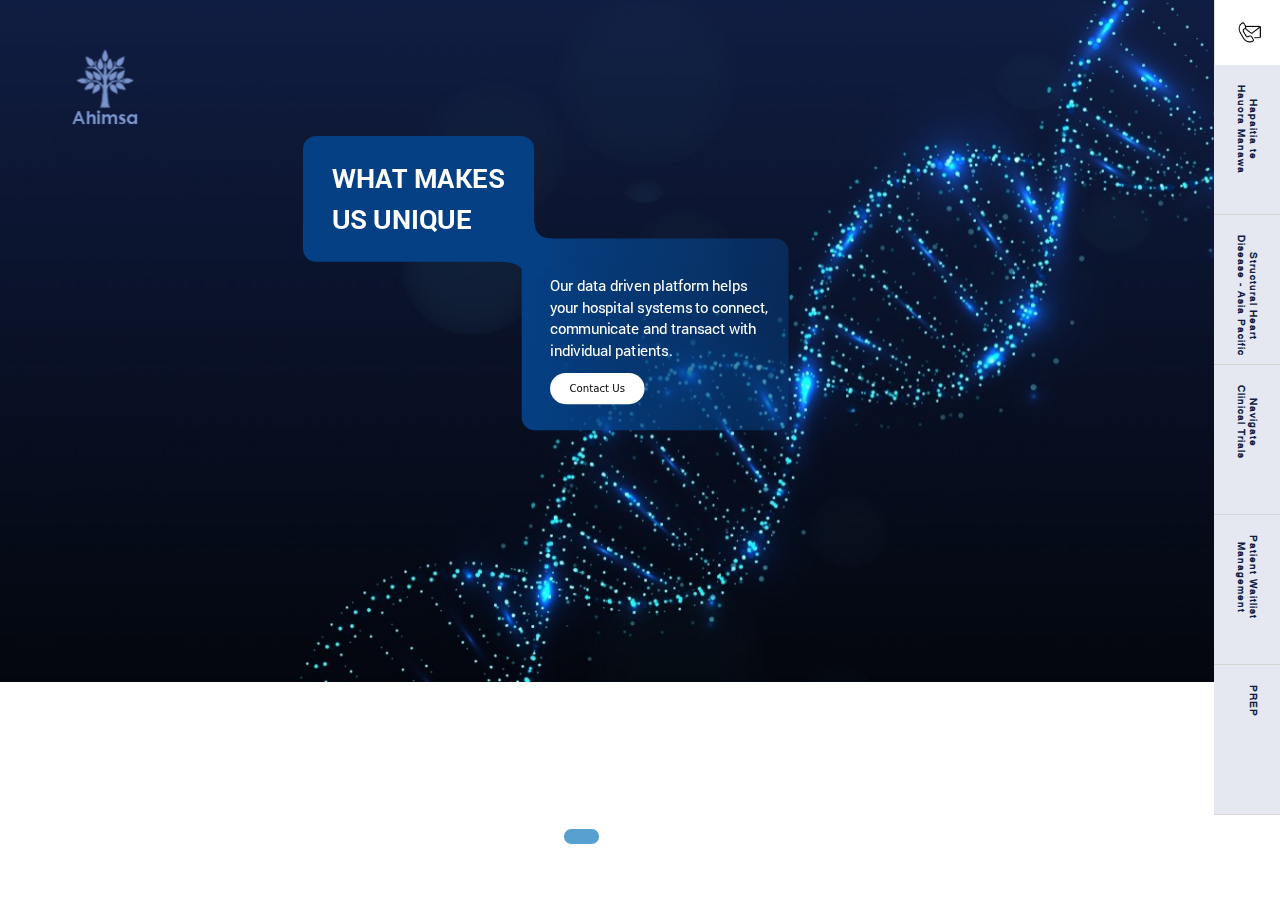
==== index.html @ cff7b4c2 "first commit" ====
<!doctype html>
<html lang="en">
  <head>
    <meta charset="utf-8">
    <meta name="viewport" content="width=device-width, initial-scale=1">
    <title>Ahimsa</title>
    <link rel="stylesheet" href="https://cdnjs.cloudflare.com/ajax/libs/font-awesome/4.7.0/css/font-awesome.min.css">
    <!-- Bootstrap core CSS -->
    <link rel="stylesheet" href="css/bootstrap.min.css">
    <link rel="stylesheet" href="css/style.css">
    <link rel="stylesheet" href="css/responsive.css">
    <link rel="stylesheet" href="css/timeline.css">
        <style>.carousel-inner{height:100vh} .slider-container{max-width: 100%; height: 100%; position: absolute; top: 0; left: 0; } .hide-container-bg::before{width: 0px !important; } .carousel-caption {position: absolute; left: 25%; top: 17%; width: 40%; } .carousel-caption-2 {position: absolute; left: 38%; top: 25%; width: 40%; } .slider-bg-b{fill: #054084; } .carousel-control-prev, .carousel-control-next{display: none !important; } .slider1-text-1{text-align: left;color: #ffffff;font-size:37px;font-family: 'Roboto-Bold';} .slider1-text-2 p{text-align: left;color: #ffffff;font-size:20px;font-family: 'Roboto-Regular'; } .carousel-indicator {position: absolute; bottom: 5%; left: 0%; z-index: 2; justify-content: center; padding: 0; margin: 0; list-style: none; } .carousel-indicator button {display: block; list-style: none; text-indent: -99999px; border: 2px solid #c1c1c1; background: #fff !important; width: 15px !important; height: 15px !important; border-radius: 50% !important; margin: 10px 5px 10px 5px !important; transition: .25s ease; cursor: pointer; opacity: 1 !important; border: none !important; } .carousel-indicator .active{background: #56a1d0 !important; padding: 0px 10px !important; border-radius: 50px !important; border: solid 1px #fff !important; } .nut {padding: 11px 8px; background-color: #ffffff; border-radius: 50px; color: #000; border: none; text-align: center; width: 130px; margin: 16px 0px 0px 0px; transition: 1s !important ; font-size: 14px; } .nut:hover{background-color:#ffffff; } </style>
        
</head>

<body class="overflow-hidden-x">
    <div class="section-box">
        <div class="section-main">
            <div class="logo">
                <a href="index.html">
                    <img src="logo.png">
                </a>
            </div>
            <div id="myCarousel" class="carousel slide" data-bs-ride="carousel">
                <div class="carousel-indicator carousel-indicators">
                    <button type="button" data-bs-target="#myCarousel" data-bs-slide-to="0" aria-label="Slide 1" class="active" aria-current="true"></button>
                    <button type="button" data-bs-target="#myCarousel" data-bs-slide-to="1" aria-label="Slide 2"></button>
                    <button type="button" data-bs-target="#myCarousel" data-bs-slide-to="2" aria-label="Slide 3"></button>
                </div>
                <div class="carousel-inner">
                    <div class="carousel-item active">
                        <img class="d-block w-100" src="img/bg1.jpeg" alt="swamp">
                        <div class="container slider-container hide-container-bg">
                            <div class="carousel-caption">
                                <svg id="Layer_1" data-name="Layer 1" xmlns="http://www.w3.org/2000/svg" viewBox="0 0 668 505">
                                    <defs>
                                        <linearGradient id="grad1" x1="0%" y1="0%" x2="100%" y2="0%">
                                            <stop offset="0%" style="stop-color:#054084;stop-opacity:1" />
                                            <stop offset="100%" style="stop-color:rgba(5,64,132,0.5049370089832808);stop-opacity:1" />
                                        </linearGradient>
                                    </defs>
                                    <g id="Group_27632" data-name="Group 27632">
                                        <rect x="0" y="0" id="Rectangle_221" data-name="Rectangle 221" class="slider-bg-b" width="318" height="173" rx="18" />
                                        <rect id="Rectangle_223" data-name="Rectangle 223" x="301" y="141" width="367" height="264" rx="18" fill="url(#grad1)" />
                                        <path id="Path_748" data-name="Path 748" class="slider-bg-b" d="M280.11,158.67s33.74-2.18,34,17.58,29.75,0,29.75,0V140.92s-23.15,2.14-24.75-18.86S280.11,158.67,280.11,158.67Z" />
                                        <path id="Path_749" data-name="Path 749" class="slider-bg-b" d="M269.15,173s33.74-2.18,34,17.58,29.76,0,29.76,0V155.24s-23.15,2.14-24.76-18.86S269.15,173,269.15,173Z" />
                                    </g>
                                    <foreignObject x="40" y="30" width="300" height="173">
                                        <div xmlns="http://www.w3.org/1999/xhtml" class="slider1-text-1">
                                            WHAT MAKES <br>US UNIQUE
                                        </div>
                                    </foreignObject>
                                    <foreignObject x="340" y="190" width="300" height="300">
                                        <div xmlns="http://www.w3.org/1999/xhtml" class="slider1-text-2">
                                            <p>Our data driven platform helps your hospital systems to connect, communicate and transact with individual patients.
                                            </p>
                                            <div class="nut">Contact Us</div>
                                        </div>
                                    </foreignObject>
                                </svg>
                            </div>
                        </div>
                    </div>
                    <div class="carousel-item">
                        <img class="d-block w-100" src="img/bg2.jpeg" alt="swamp">
                        <div class="container slider-container hide-container-bg">
                            <div class="carousel-caption-2">
                                <svg version="1.1" id="Layer_1" xmlns="http://www.w3.org/2000/svg" xmlns:xlink="http://www.w3.org/1999/xlink" x="0px" y="0px" viewBox="0 0 668 505" style="enable-background:new 0 0 668 505;" xml:space="preserve">
                                    <defs>
                                        <linearGradient id="grad2" x1="100%" y1="0%" x2="0%" y2="0%">
                                            <stop offset="0%" style="stop-color:#054084;stop-opacity:1" />
                                            <stop offset="100%" style="stop-color:rgba(5,64,132,0.5049370089832808);stop-opacity:1" />
                                        </linearGradient>
                                    </defs>
                                    <g id="Group_27632" data-name="Group 27632">
                                        <rect id="Rectangle_221" data-name="Rectangle 221" class="slider-bg-b" x="350" width="318" height="173" rx="18"/>
                                        <rect id="Rectangle_223" data-name="Rectangle 223" fill="url(#grad2)" y="141" width="367" height="264" rx="18"/>
                                        <path id="Path_748" data-name="Path 748" class="slider-bg-b" d="M348.92,122.06c-1.6,21-24.75,18.86-24.75,18.86v35.33s29.52,19.76,29.75,0,34-17.58,34-17.58S350.52,101.05,348.92,122.06Z" transform="translate(0 0)"/>
                                        <path id="Path_749" data-name="Path 749" class="slider-bg-b" d="M359.88,136.38c-1.61,21-24.76,18.86-24.76,18.86v35.33s29.53,19.75,29.76,0,34-17.58,34-17.58S361.48,115.37,359.88,136.38Z" transform="translate(0 0)"/>
                                    </g>
                                    <foreignObject x="390" y="30" width="300" height="173">
                                        <div xmlns="http://www.w3.org/1999/xhtml" class="slider1-text-1">
                                           WHAT <br>WE OFFER
                                        </div>
                                    </foreignObject>
                                    <foreignObject x="40" y="190" width="300" height="300">
                                        <div xmlns="http://www.w3.org/1999/xhtml" class="slider1-text-2">
                                            <p>Solutions designed by clinicians that support flawless data entry, enable quick decision making and are highly efficient.
                                            </p>
                                            <div class="nut">Contact Us</div>
                                        </div>
                                    </foreignObject>
                                </svg>

                            </div>
                        </div>
                    </div>
                    <div class="carousel-item">
                        <img class="d-block w-100" src="img/bg3.jpg" alt="swamp">
                        <div class="container slider-container hide-container-bg">
                            <div class="carousel-caption">
                                <svg id="Layer_1" data-name="Layer 1" xmlns="http://www.w3.org/2000/svg" viewBox="0 0 668 505">
                                    <defs>
                                        <linearGradient id="grad3" x1="0%" y1="0%" x2="100%" y2="0%">
                                            <stop offset="0%" style="stop-color:#054084;stop-opacity:1" />
                                            <stop offset="100%" style="stop-color:rgba(5,64,132,0.5049370089832808);stop-opacity:1" />
                                        </linearGradient>
                                    </defs>
                                    <g id="Group_27632" data-name="Group 27632">
                                        <rect x="0" y="0" id="Rectangle_221" data-name="Rectangle 221" class="slider-bg-b" width="318" height="173" rx="18" />
                                        <rect id="Rectangle_223" data-name="Rectangle 223" x="301" y="141" width="367" height="289" rx="18" fill="url(#grad3)" />
                                        <path id="Path_748" data-name="Path 748" class="slider-bg-b" d="M280.11,158.67s33.74-2.18,34,17.58,29.75,0,29.75,0V140.92s-23.15,2.14-24.75-18.86S280.11,158.67,280.11,158.67Z" />
                                        <path id="Path_749" data-name="Path 749" class="slider-bg-b" d="M269.15,173s33.74-2.18,34,17.58,29.76,0,29.76,0V155.24s-23.15,2.14-24.76-18.86S269.15,173,269.15,173Z" />
                                    </g>
                                    <foreignObject x="40" y="30" width="300" height="173">
                                        <div xmlns="http://www.w3.org/1999/xhtml" class="slider1-text-1">
                                            HOW DO WE <br> CONNECT
                                        </div>
                                    </foreignObject>
                                    <foreignObject x="340" y="190" width="300" height="300">
                                        <div xmlns="http://www.w3.org/1999/xhtml" class="slider1-text-2">
                                            <p>Applications that help patients to connect with clinicians in real-time, routinely monitor / manage personal health data and manage appointments.
                                            </p>
                                            <div class="nut">Contact Us</div>
                                        </div>
                                    </foreignObject>
                                </svg>
                            </div>
                        </div>
                    </div>
                </div>
                <button class="carousel-control-prev" type="button" data-bs-target="#myCarousel" data-bs-slide="prev">
                    <span class="carousel-control-prev-icon" aria-hidden="true"></span>
                    <span class="visually-hidden">Previous</span>
                </button>
                <button class="carousel-control-next" type="button" data-bs-target="#myCarousel" data-bs-slide="next">
                    <span class="carousel-control-next-icon" aria-hidden="true"></span>
                    <span class="visually-hidden">Next</span>
                </button>
            </div>
            <div class="product-section">
                <div class="graph">
                    <svg id="Layer_51" data-name="Layer 5" xmlns="http://www.w3.org/2000/svg" viewBox="0 0 59.53 48.65">
                        <defs>
                            <style> .cls-1 {fill: #e5e8f1; } .cls-16, .cls-2 {font-size: 1.5px; font-family: Roboto-Regular, Roboto; } .cls-3 {fill: #e5e8f1; } .cls-4 {letter-spacing: -0.01em; } .cls-5 {letter-spacing: 0em; } .cls-6 {letter-spacing: -0.02em; } .cls-7 {fill: #e5e8f1; } .cls-8 {letter-spacing: -0.01em; } .cls-9 {letter-spacing: -0.02em; } .cls-10 {letter-spacing: -0.04em; } .cls-11 {fill: #e5e8f1; } .cls-12 {letter-spacing: 0.02em; } .cls-13 {fill: #e5e8f1; } .cls-14 {letter-spacing: 0em; } .cls-15 {fill: #101d42; } .cls-16 {fill: #fff; } .cls-17 {letter-spacing: -0.02em; } </style> 
                        </defs>
                        <path id="p5" class="cls-1" d="M55.8,61.83H41.27a9.34,9.34,0,0,0-6.62,3.35A9.83,9.83,0,0,0,32.41,71,10.14,10.14,0,0,0,34,76.49a12.68,12.68,0,0,0,2.56,2.64,6.27,6.27,0,0,0,2.27,1.21,15.54,15.54,0,0,0,2.13.42,8.13,8.13,0,0,1-2.85-1.2,7.73,7.73,0,0,1-1.77-2.12,5.9,5.9,0,0,1-.75-2.82,6.84,6.84,0,0,1,.67-3.05,6.4,6.4,0,0,1,3.09-3A6.16,6.16,0,0,1,41.14,68l7.18,0h1.52a6.3,6.3,0,0,0,5.45-3.7A6.79,6.79,0,0,0,55.8,61.83Z" transform="translate(-17.62 -33.13)" />
                        <text id="pt5" class="cls-2" transform="translate(29.29 32.47)">PREP</text>
                        <path id="p4" class="cls-3" d="M61.15,54.66H41S30.17,54.53,28.9,67.25c0,0-.42,12.65,13,13.51a9.63,9.63,0,0,1-9.46-7.28S29.56,62.18,42,60.79l13.41,0A6.36,6.36,0,0,0,61.15,54.66Z" transform="translate(-17.62 -33.13)" />
                        <text id="pt4" class="cls-2" transform="translate(28.12 24.28)">
                            <tspan class="cls-4">P</tspan>
                            <tspan class="cls-5" x="0.94" y="0">atient </tspan>
                            <tspan class="cls-6" x="5.09" y="0">W</tspan>
                            <tspan x="6.4" y="0">aitlist</tspan>
                            <tspan x="1.23" y="2">Management</tspan>
                        </text>
                        <path id="p3" class="cls-7" d="M66.38,47.53H43.24S26.54,46.78,25.33,63c0,0-.67,16.13,16.53,17.72h0s-10.65.33-13.3-11.43c0,0-2.37-15.57,14.58-15.57l17.36,0S66.45,53.3,66.38,47.53Z" transform="translate(-17.62 -33.13)" />
                        <text id="pt3" class="cls-2" transform="translate(37.62 17.07)">N<tspan class="cls-8" x="1.07" y="0">a</tspan>
                            <tspan class="cls-5" x="1.87" y="0">vigate</tspan>
                            <tspan x="-2.96" y="2">Clinical</tspan>
                            <tspan class="cls-9" x="1.9" y="2"> </tspan>
                            <tspan class="cls-10" x="2.24" y="2">T</tspan>
                            <tspan x="3.08" y="2">rials</tspan>
                        </text>
                        <path id="p2" class="cls-11" d="M71.68,40.27H43.78s-20.07-1.79-22.08,20c0,0-.5,19,20.67,20.73h0s-14.11-.64-17-12.84c0,0-4.73-19.07,16.08-21.72L66,46.38A6.16,6.16,0,0,0,71.68,40.27Z" transform="translate(-17.62 -33.13)" />
                        <text id="pt2" class="cls-2" transform="translate(38.2 9.55)">Structu<tspan class="cls-9" x="4.92" y="0">r</tspan>
                            <tspan x="5.39" y="0">al Hea</tspan>
                            <tspan class="cls-12" x="9.63" y="0">r</tspan>
                            <tspan x="10.17" y="0">t</tspan>
                            <tspan x="-3.77" y="2">Disease - Asia </tspan>
                            <tspan class="cls-4" x="5.99" y="2">P</tspan>
                            <tspan x="6.93" y="2">acific</tspan>
                        </text>
                        <path id="p1" class="cls-13" d="M77.15,33.13H40.76s-20.15,1-22.89,20.74,17.72,27.33,22.7,26.8c0,0-16-.26-19.5-17.28,0,0-1.11-7.41,1.95-12.61,0,0,5.09-12,20.28-11.52l28.38-.13S77.09,38.41,77.15,33.13Z" transform="translate(-17.62 -33.13)" />
                        <text id="pt1" class="cls-2" transform="translate(46.83 2.66)">Hapaitia te<tspan x="-3.71" y="2">Hauo</tspan>
                            <tspan class="cls-9" x="-0.15" y="2">r</tspan>
                            <tspan class="cls-14" x="0.33" y="2">a Manawa</tspan>
                        </text>
                        <ellipse class="cls-15" cx="24.67" cy="41.47" rx="6.5" ry="6.42" /><text class="cls-16" transform="translate(22.03 42.05)">Data <tspan class="cls-17" x="3.48" y="0">V</tspan>
                            <tspan x="4.4" y="0">ault</tspan>
                        </text>
                    </svg>
                </div>
                <div class="product-details">
                    <div class="container-fluid">
                        <h4 class="heading-main">Our Products & technology</h4>
                        <h6 class="heading-sub">Data Platform-as-a-service offers a centralized data lake</h6>
                        <div class="row">
                            <div class="col-md-12 position-relative">
                                <p class="text-sm text-p">Lorem Ipsum is simply dummy text of the printing and typesetting industry. Lorem Ipsum has been the industry's standard dummy text ever since the 1500s.</p>
                            </div>
                        </div>
                        <div class="row">
                            <div class="col-md-6 position-relative">
                                <h1 class="text-gradient text-count"><span>100</span>%</h1>
                                <p class="text-sm text-p">It is a long established fact that a reader.</p>
                            </div>
                            <div class="col-md-6 position-relative">
                                <h1 class="text-gradient text-count"> <span>100</span>%</h1>
                                <p class="text-sm text-p">The point of using Lorem.</p>
                            </div>
                            <div class="col-md-6 position-relative">
                                <h1 class="text-gradient text-count"> <span>100</span>%</h1>
                                <p class="text-sm text-p">Many desktop publishing packages and web page editors.</p>
                            </div>
                        </div>
                    </div>
                </div>
            </div>
            <div class="card-wave">
                <svg id="wave" style="transform:rotate(0deg); transition: 0.3s" viewBox="0 0 1440 230" version="1.1" xmlns="http://www.w3.org/2000/svg">
                    <defs>
                        <linearGradient id="sw-gradient-0" x1="0" x2="0" y1="1" y2="0">
                            <stop stop-color="rgba(245, 246, 247, 1)" offset="0%"></stop>
                            <stop stop-color="rgba(245, 246, 247, 1)" offset="100%"></stop>
                        </linearGradient>
                    </defs>
                    <path style="transform:translate(0, 0px); opacity:1" fill="url(#sw-gradient-0)" d="M0,207L26.7,207C53.3,207,107,207,160,172.5C213.3,138,267,69,320,46C373.3,23,427,46,480,76.7C533.3,107,587,146,640,134.2C693.3,123,747,61,800,34.5C853.3,8,907,15,960,49.8C1013.3,84,1067,146,1120,168.7C1173.3,192,1227,176,1280,145.7C1333.3,115,1387,69,1440,49.8C1493.3,31,1547,38,1600,46C1653.3,54,1707,61,1760,69C1813.3,77,1867,84,1920,80.5C1973.3,77,2027,61,2080,49.8C2133.3,38,2187,31,2240,38.3C2293.3,46,2347,69,2400,92C2453.3,115,2507,138,2560,130.3C2613.3,123,2667,84,2720,84.3C2773.3,84,2827,123,2880,126.5C2933.3,130,2987,100,3040,99.7C3093.3,100,3147,130,3200,130.3C3253.3,130,3307,100,3360,88.2C3413.3,77,3467,84,3520,76.7C3573.3,69,3627,46,3680,30.7C3733.3,15,3787,8,3813,3.8L3840,0L3840,230L3813.3,230C3786.7,230,3733,230,3680,230C3626.7,230,3573,230,3520,230C3466.7,230,3413,230,3360,230C3306.7,230,3253,230,3200,230C3146.7,230,3093,230,3040,230C2986.7,230,2933,230,2880,230C2826.7,230,2773,230,2720,230C2666.7,230,2613,230,2560,230C2506.7,230,2453,230,2400,230C2346.7,230,2293,230,2240,230C2186.7,230,2133,230,2080,230C2026.7,230,1973,230,1920,230C1866.7,230,1813,230,1760,230C1706.7,230,1653,230,1600,230C1546.7,230,1493,230,1440,230C1386.7,230,1333,230,1280,230C1226.7,230,1173,230,1120,230C1066.7,230,1013,230,960,230C906.7,230,853,230,800,230C746.7,230,693,230,640,230C586.7,230,533,230,480,230C426.7,230,373,230,320,230C266.7,230,213,230,160,230C106.7,230,53,230,27,230L0,230Z"></path>
                    <defs>
                        <linearGradient id="sw-gradient-1c" x1="0" x2="0" y1="1" y2="0">
                            <stop stop-color="rgba(224, 228, 238, 1)" offset="0%"></stop>
                            <stop stop-color="rgba(224, 228, 238, 1)" offset="100%"></stop>
                        </linearGradient>
                    </defs>
                    <path style="transform:translate(0, 50px); opacity:0.9" fill="url(#sw-gradient-1c)" d="M0,23L26.7,34.5C53.3,46,107,69,160,69C213.3,69,267,46,320,34.5C373.3,23,427,23,480,46C533.3,69,587,115,640,141.8C693.3,169,747,176,800,176.3C853.3,176,907,169,960,141.8C1013.3,115,1067,69,1120,42.2C1173.3,15,1227,8,1280,26.8C1333.3,46,1387,92,1440,99.7C1493.3,107,1547,77,1600,53.7C1653.3,31,1707,15,1760,34.5C1813.3,54,1867,107,1920,134.2C1973.3,161,2027,161,2080,138C2133.3,115,2187,69,2240,49.8C2293.3,31,2347,38,2400,46C2453.3,54,2507,61,2560,76.7C2613.3,92,2667,115,2720,134.2C2773.3,153,2827,169,2880,145.7C2933.3,123,2987,61,3040,34.5C3093.3,8,3147,15,3200,49.8C3253.3,84,3307,146,3360,164.8C3413.3,184,3467,161,3520,138C3573.3,115,3627,92,3680,69C3733.3,46,3787,23,3813,11.5L3840,0L3840,230L3813.3,230C3786.7,230,3733,230,3680,230C3626.7,230,3573,230,3520,230C3466.7,230,3413,230,3360,230C3306.7,230,3253,230,3200,230C3146.7,230,3093,230,3040,230C2986.7,230,2933,230,2880,230C2826.7,230,2773,230,2720,230C2666.7,230,2613,230,2560,230C2506.7,230,2453,230,2400,230C2346.7,230,2293,230,2240,230C2186.7,230,2133,230,2080,230C2026.7,230,1973,230,1920,230C1866.7,230,1813,230,1760,230C1706.7,230,1653,230,1600,230C1546.7,230,1493,230,1440,230C1386.7,230,1333,230,1280,230C1226.7,230,1173,230,1120,230C1066.7,230,1013,230,960,230C906.7,230,853,230,800,230C746.7,230,693,230,640,230C586.7,230,533,230,480,230C426.7,230,373,230,320,230C266.7,230,213,230,160,230C106.7,230,53,230,27,230L0,230Z"></path>
                </svg>
            </div>

            <div class="showcase">
                <div class="bg-merge"></div>
                <div class="overlay">

                    <div class="container" style="transform: translate(0%, 0%);">
                        <div class="entry m-0 p-0"></div>
                        <div class="entry m-0 p-0">
                            <svg xmlns="http://www.w3.org/2000/svg" width="1268" height="454" viewBox="0 0 1068 454">
                                <g id="Group_28033" data-name="Group 28033" transform="translate(-49 -1267)">
                                    <g id="Group_28013" data-name="Group 28013" transform="translate(142 -200)">
                                        <rect id="Rectangle_221" data-name="Rectangle 221" width="450" height="187" rx="18" transform="translate(7 1467)" fill="#101d42" />
                                        <rect id="Rectangle_223" data-name="Rectangle 223" width="636" height="302" rx="18" transform="translate(439 1619)" fill="#101d42" />
                                        <g id="Group_28011" data-name="Group 28011">
                                            <path id="Path_748" data-name="Path 748" d="M1865.94,242.777s36.378-2.352,36.624,18.95,32.085,0,32.085,0v-38.1s-24.962,2.313-26.691-20.335S1865.94,242.777,1865.94,242.777Z" transform="translate(-1449.907 1395.316)" fill="#101d42" />
                                            <path id="Path_749" data-name="Path 749" d="M1865.94,242.777s36.378-2.352,36.624,18.95,32.085,0,32.085,0v-38.1s-24.962,2.313-26.691-20.335S1865.94,242.777,1865.94,242.777Z" transform="translate(-1461.722 1410.754)" fill="#101d42" />
                                        </g>
                                    </g>
                                    <text class="about-main1" id="Lorem_Ispum" data-name="Lorem Ispum" transform="translate(191 1312)" fill="#fff" font-size="12" font-family="Helvetica-Bold, Helvetica" font-weight="700">
                                        <tspan x="0" y="0">About Us</tspan>
                                    </text>
                                    <text class="about-sub2" id="Lorem_Ipsum_is_simply_dummy_text_of_the_printing_and_typesetting_industry." data-name="Lorem Ipsum is simply dummy text of the printing and typesetting industry." transform="translate(191 1348)" fill="#fff" font-size="24" font-family="Helvetica-Bold, Helvetica" font-weight="700">
                                        <tspan x="0" y="0">Advanced Health Information Management</tspan>
                                        <tspan x="0" y="29">and Social Analytics. (AHIMSA)</tspan>
                                    </text>
                                    <text class="about-content" width="636" height="302" id="Lorem_Ipsum_is_simply_dummy_text_of_the_printing_and_typesetting_industry._Lorem_Ipsum_has_been_the_industry_s_standard_dummy_text_ever_since_the_1500s_when_an_unknown_printer_took_a_galley_of_type_and_scrambled_it_to_make_a_type_specimen_book._Lorem_Ips" data-name="Lorem Ipsum is simply dummy text of the printing and typesetting industry. Lorem Ipsum has been the industry’s standard dummy text ever since the 1500s, when an unknown printer took a galley of type and scrambled it to make a type specimen book.Lorem Ips" transform="translate(628 1476)" fill="#fff" font-size="14">
                                        <tspan x="0" y="11">Lorem Ipsum is simply dummy text of the printing and typesetting industry. Lorem Ipsum </tspan>
                                        <tspan x="0" y="28">has been the industry’s standard dummy text ever since the 1500s, when an unknown </tspan>
                                        <tspan x="0" y="45">printer took a galley of type and scrambled it to make a type specimen book.</tspan>
                                        <tspan x="0" y="62"></tspan>
                                        <tspan x="0" y="79">Lorem Ipsum is simply dummy text of the printing and typesetting industry. Lorem Ipsum </tspan>
                                        <tspan x="0" y="96">has been the industry’s standard dummy text ever since the 1500s, when an unknown </tspan>
                                        <tspan x="0" y="113">printer took a galley of type and scrambled it to make a type specimen book.</tspan>
                                        <tspan x="0" y="130"></tspan>
                                        <tspan x="0" y="147">Lorem Ipsum is simply dummy text of the printing and typesetting industry. Lorem Ipsum </tspan>
                                        <tspan x="0" y="164">has been the industry’s standard dummy text ever since the 1500s, when an unknown </tspan>
                                        <tspan x="0" y="181">printer took a galley of type and scrambled it to make a type specimen book.</tspan>
                                    </text>
                                </g>
                            </svg>
                        </div>
                        <div class="entry"></div>
                        <div class="entry" style="transform: translate(0%, 20px);">
                            <div class="indicator">
                                <span></span>
                            </div>
                            <p class="content">
                                <span class="timeline-split" style="display:flex;height:380px;">
                                    <span class="split-1">
                                        <span class="timeline-count">100%</span>
                                        <span class="timeline-text">Lorem Ipsum is</span>
                                    </span>
                                    <span class="split-2">
                                        <span class="timeline-count">100%</span>
                                        <span class="timeline-text">Lorem Ipsum is</span>
                                    </span>
                                </span>
                                <span class="timeline-split" style="display:flex">
                                    <span class="split-1">
                                        <span class="timeline-count">100%</span>
                                        <span class="timeline-text">Lorem Ipsum is</span>
                                    </span>
                                    <span class="split-2">
                                        <span class="timeline-count">100%</span>
                                        <span class="timeline-text">Lorem Ipsum is</span>
                                    </span>
                                </span>
                            </p>
                        </div>
                        <div class="entry" style="margin-top:130px">
                            <div class="indicator">
                                <span></span>
                            </div>
                            <p class="content">
                                Lorem Ipsum has been the industry's standard dummy text ever since the 1500s, when an unknown printer took a galley of type and scrambled it to make a type specimen book.
                            </p>
                            <div class="time">2020</div>
                        </div>
                        <div class="entry">
                            <div class="indicator">
                                <span></span>
                            </div>
                            <p class="content">
                                Lorem Ipsum has been the industry's standard dummy text ever since the 1500s, when an unknown printer took a galley of type and scrambled it to make a type specimen book.
                            </p>
                            <div class="time">2019</div>
                        </div>
                        <div class="entry">
                            <div class="indicator">
                                <span></span>
                            </div>
                            <p class="content">
                                Lorem Ipsum has been the industry's standard dummy text ever since the 1500s, when an unknown printer took a galley of type and scrambled it to make a type specimen book.
                            </p>
                            <div class="time">2018</div>
                        </div>
                        <div class="entry">
                            <div class="indicator">
                                <span></span>
                            </div>
                            <p class="content">
                                Lorem Ipsum has been the industry's standard dummy text ever since the 1500s, when an unknown printer took a galley of type and scrambled it to make a type specimen book.
                            </p>
                            <div class="time">2017</div>
                        </div>
                        <div class="entry timeline-empty"></div>
                    </div>
                    <div class="container-fluid" style="margin-top:-296px;padding-bottom: 200px;">
                        <div class="row">
                            <div class="col-lg-6 our-team">
                                <h4 class="text-white">Our Team</h4>
                                <h3 class="text-white">Lorem Ipsum has been the industry's standard <br>dummy text ever since the 1500s</h3>
                            </div>
                            <div class="col-lg-12" id="container">
                                <div class="testimonial" id="posts">
                                    <div class="items">
                                        <div class="img1">
                                            <div class="testimonial-img">
                                                <div class="text-one">
                                                    <h5>Founder, CEO</h5>
                                                    <h3>Nathan Weems</h3>
                                                    <p>Lorem Ipsum has been the industry's</p>
                                                </div>
                                                <img src="img/u1.png">
                                            </div>
                                        </div>
                                        <div class="card1">
                                            <div class="testimonial-card"></div>
                                        </div>
                                    </div>
                                    <div class="items">
                                        <div class="card2">
                                            <div class="testimonial-card"></div>
                                        </div>
                                        <div class="img2">
                                            <div class="testimonial-img">
                                                <div class="text-two">
                                                    <h5>Technology Officer</h5>
                                                    <h3>Imran Qureshi</h3>
                                                    <p>Lorem Ipsum has been the industry's</p>
                                                </div>
                                                <img src="img/u2.png">
                                            </div>
                                        </div>
                                    </div>
                                    <div class="items">
                                        <div class="img1">
                                            <div class="testimonial-img">
                                                <div class="text-one">
                                                    <h5>Founder, CEO</h5>
                                                    <h3>Nathan Weems</h3>
                                                    <p>Lorem Ipsum has been the industry's</p>
                                                </div>
                                                <img src="img/u1.png">
                                            </div>
                                        </div>
                                        <div class="card1">
                                            <div class="testimonial-card"></div>
                                        </div>
                                    </div>
                                    <div class="items">
                                        <div class="card2">
                                            <div class="testimonial-card"></div>
                                        </div>
                                        <div class="img2">
                                            <div class="testimonial-img">
                                                <div class="text-two">
                                                    <h5>Technology Officer</h5>
                                                    <h3>Imran Qureshi</h3>
                                                    <p>Lorem Ipsum has been the industry's</p>
                                                </div>
                                                <img src="img/u2.png">
                                            </div>
                                        </div>
                                    </div>
                                </div>
                            </div>
                            <div class="slider-btn">
                                <div class="right-arrow" onclick="slide1('right')">
                                    <div class="right-arrow-one"></div>
                                    <div class="right-arrow-two"></div>
                                </div>
                                <div class="left-arrow" onclick="slide1('left')">
                                    <div class="left-arrow-one"></div>
                                    <div class="left-arrow-two"></div>
                                </div>
                            </div>
                        </div>
                    </div>
                </div>
            </div>
            <section class="container hide-container-bg mt-5 pt-md-4">
                        <div class="card border-0 p-md-5 px-sm-2 pt-4">
                            <div class="card-body mx-auto"><!-- style="max-width: 860px;" -->
                                <h2 class="h1 mb-4 text-center text-product2" style="margin-top:50px;">Team Activities</h2>
                                <p class="mb-4 pb-3 fs-lg text-center text-muted">Lorem Ipsum is simply dummy text of the printing and typesetting industry. <br>Lorem Ipsum has been the industry's standard dummy text ever since the 1500s.</p>
                                
                            </div>
                        </div>
                    </section>
            <section class="macpaw"> 
                <div class="Marquee">
                  <div class="Marquee-content">
                    <div class="Marquee-tag">
                      <img src="img/photo-grid.png" alt=""/>
                    </div>
                    <div class="Marquee-tag">
                      <img src="img/photo-grid.png" alt=""/>
                    </div>
                  </div>
                </div>
            </section>
<div class="col-lg-12 our-team" style="margin-top:100px">
                                <svg xmlns="http://www.w3.org/2000/svg" width="453" height="81" viewBox="0 0 453 81">
  <g id="Group_28042" data-name="Group 28042" transform="translate(-121 -3649)">
    <text id="Services" transform="translate(121 3660)" fill="#7993cb" font-size="12" font-family="Roboto-Bold, Roboto" font-weight="700"><tspan x="0" y="0">Services</tspan></text>
    <text id="Lorem_Ipsum_is_simply_dummy_text_of_the_printing_and_typesetting_industry." data-name="Lorem Ipsum is simply dummy text of the 
printing and typesetting industry." transform="translate(121 3696)" font-size="24" font-family="Roboto-Bold, Roboto" font-weight="700"><tspan x="0" y="0">Lorem Ipsum is simply dummy text of the </tspan><tspan x="0" y="28">printing and typesetting industry.</tspan></text>
  </g>
</svg>

                            </div>

<div id="box-main">
            <div id="box" class="container-fluid scroll-section">

            <svg class="scroll-svg" data-name="Layer 2" xmlns="http://www.w3.org/2000/svg" xmlns:xlink="http://www.w3.org/1999/xlink" viewBox="0 0 3122.72 1262.06">
                <defs>
                    <style>.rectangle-fill{fill:#252645;}.scroll-head tspan {fill:#fff;font-family: 'Roboto-Bold' !important;font-size:50px;}.scroll-sub tspan{fill:#fff;font-family: 'Roboto-Regular' !important;font-size:30px;font-weight: 200;}.scroll-img img{width: 100%;height: 100%;border-radius: 50px;}.scroll-img{width:640px !important; height: 500px !important;}
                    </style>
                </defs>
                <foreignObject class="scroll-img" transform="translate(850 50)">
                    <img src="img/scroll_2.jpg"></img>
                </foreignObject>
                <foreignObject class="scroll-img" transform="translate(100 700)">
                    <img src="img/scroll_1.jpg"></img>
                </foreignObject>
                <foreignObject class="scroll-img" transform="translate(2380 50)">
                    <img src="img/scroll_4.jpg"></img>
                </foreignObject>
                <foreignObject class="scroll-img" transform="translate(1610 700)">
                    <img src="img/scroll_3.jpg"></img>
                </foreignObject>

                   <g id="Group_28033" data-name="Group 28033">
                    <g id="Group_28013" data-name="Group 28013">
                        <path id="Rectangle_221" data-name="Rectangle 221" class="rectangle-fill" d="M271.83,273.3H1018c17.92,0,32.44,16.26,32.44,36.31v304.6c0,20.06-14.52,36.31-32.44,36.31H271.83c-17.91,0-32.44-16.25-32.44-36.31V309.61C239.39,289.56,253.92,273.3,271.83,273.3Z" transform="translate(-239.39 10.39)"/>
                        <path id="Rectangle_223" data-name="Rectangle 223" class="rectangle-fill" d="M1042.36,581.65h730.93c12.11,0,21.93,10.1,21.93,22.57V937.67c0,12.46-9.82,22.57-21.93,22.57H1042.36c-12.11,0-21.93-10.11-21.93-22.57V604.22C1020.43,591.75,1030.25,581.65,1042.36,581.65Z" transform="translate(-239.39 10.39)"/>
                        <g id="Group_28011" data-name="Group 28011">
                            <path id="Path_748" data-name="Path 748" class="rectangle-fill" d="M981,618.79s60.87-4.44,61.28,35.77,53.69,0,53.69,0V582.65s-41.77,4.37-44.67-38.38S981,618.79,981,618.79Z" transform="translate(-239.39 10.39)"/>
                            <path id="Path_749" data-name="Path 749" class="rectangle-fill" d="M961.22,647.93s60.87-4.44,61.28,35.77,53.69,0,53.69,0V611.79s-41.77,4.36-44.66-38.38S961.22,647.93,961.22,647.93Z" transform="translate(-239.39 10.39)"/>
                        </g>
                    </g>
                    <g id="Group_28011-2" data-name="Group 28011">
                        <path id="Path_748-2" data-name="Path 748" class="rectangle-fill" d="M1769.24,543.82c-3.31,42.71-45,37.93-45,37.93l-.71,71.91s52.87,40.73,53.69.53S1838.81,619,1838.81,619,1772.56,501.11,1769.24,543.82Z" transform="translate(-239.39 10.39)"/>
                        <path id="Path_749-2" data-name="Path 749" class="rectangle-fill" d="M1788.72,573.15c-3.31,42.72-45,37.94-45,37.94L1743,683s52.87,40.73,53.68.53,61.64-35.15,61.64-35.15S1792,530.44,1788.72,573.15Z" transform="translate(-239.39 10.39)"/>
                    </g>
                    <g id="Group_28011-3" data-name="Group 28011">
                        <path id="Path_748-3" data-name="Path 748" class="rectangle-fill" d="M2508.24,621.71s62.24-3.35,62,36.86,54.83,1,54.83,1l1.26-71.9s-42.74,3.62-44.95-39.17S2508.24,621.71,2508.24,621.71Z" transform="translate(-239.39 10.39)"/>
                        <path id="Path_749-3" data-name="Path 749" class="rectangle-fill" d="M2487.53,650.49s62.25-3.35,62,36.86,54.83,1,54.83,1l1.26-71.9s-42.74,3.62-45-39.17S2487.53,650.49,2487.53,650.49Z" transform="translate(-239.39 10.39)"/>
                    </g>
                    <g>
                        <text class="scroll-head" transform="translate(52.1 399.45)">
                            <tspan x="0" y="0">Simplify a clinician's</tspan>
                            <tspan x="0" y="60">life at the hospital</tspan>
                       </text>
                    </g>
                    <g>
                        <text class="scroll-sub" transform="translate(52.1 518.9)">
                            <tspan x="0" y="0">by ensuring that key decision making</tspan>
                            <tspan x="0" y="40">imformation is available at all times</tspan>
                        </text>
                    </g>
                    <g>
                        <text class="scroll-head" transform="translate(845.24 690.68)">
                            <tspan x="0" y="0">Enable follow up and</tspan>
                            <tspan x="0" y="60">tracking of every patient</tspan>
                        </text>

                        <text class="scroll-sub" transform="translate(845.24 800.78)">
                            <tspan x="0" y="0">data originates from his/her residence</tspan>
                            <tspan x="0" y="40">(via community nurse visit) and ensures</tspan>
                            <tspan x="0" y="80">further followup and medical compliance</tspan>
                            <tspan x="0" y="120">(post procedure / advice)</tspan>
                        </text>
                    </g>
                </g>
                    <path id="Rectangle_223-2" data-name="Rectangle 223" class="rectangle-fill" d="M1792.36,274.87H2558c12.68,0,23,10,23,22.39V628.13c0,12.37-10.29,22.39-23,22.39H1792.36c-12.69,0-23-10-23-22.39V297.26C1769.39,284.89,1779.67,274.87,1792.36,274.87Z" transform="translate(-239.39 10.39)"/>
                    <path id="Rectangle_223-3" data-name="Rectangle 223" class="rectangle-fill" d="M2573.52,586.57h765.63c12.68,0,23,10,23,22.39V939.83c0,12.37-10.29,22.39-23,22.39H2573.52c-12.69,0-23-10-23-22.39V609C2550.55,596.6,2560.83,586.57,2573.52,586.57Z" transform="translate(-239.39 10.39)"/>
                    <g>
                        <text class="scroll-head" transform="translate(1585.18 399.45)">
                            <tspan x="0" y="0">Develop AI algorithms</tspan>
                            <tspan x="0" y="60">to facilitate</tspan>
                        </text>
                    </g>
                    <g>
                        <text class="scroll-sub" transform="translate(1585.18 518.9)">
                            <tspan x="0" y="0">Predictive analytics for managing patient</tspan>
                            <tspan x="0" y="40">throughput Measure procedure / device</tspan>
                            <tspan x="0" y="80">efficacies</tspan>
                        </text>
                    </g>
                    <g>
                        <text class="scroll-head" transform="translate(2374.93 694.68)">
                            <tspan x="0" y="0">Derive</tspan>
                            <tspan x="0" y="60">Social Analytics</tspan>
                        </text>
                    </g>
                    <g>
                        <text class="scroll-sub" transform="translate(2374.93 820.14)">
                            <tspan x="0" y="0">Community based, patient centric </tspan>
                            <tspan x="0" y="40">clinician driven Patient health and</tspan>
                            <tspan x="0" y="80">engagement as a central core</tspan>
                        </text>
                    </g>
                </svg>

</div></div>


            <div class="card-wave" style="margin-top:0px">
                <svg id="wave" style="transform:rotate(0deg); transition: 0.3s" viewBox="0 0 1440 230" version="1.1" xmlns="http://www.w3.org/2000/svg">
                    <defs>
                        <linearGradient id="sw-gradient-0" x1="0" x2="0" y1="1" y2="0">
                            <stop stop-color="rgba(245, 246, 247, 1)" offset="0%"></stop>
                            <stop stop-color="rgba(245, 246, 247, 1)" offset="100%"></stop>
                        </linearGradient>
                    </defs>
                    <path style="transform:translate(0, 0px); opacity:1" fill="url(#sw-gradient-0)" d="M0,207L26.7,207C53.3,207,107,207,160,172.5C213.3,138,267,69,320,46C373.3,23,427,46,480,76.7C533.3,107,587,146,640,134.2C693.3,123,747,61,800,34.5C853.3,8,907,15,960,49.8C1013.3,84,1067,146,1120,168.7C1173.3,192,1227,176,1280,145.7C1333.3,115,1387,69,1440,49.8C1493.3,31,1547,38,1600,46C1653.3,54,1707,61,1760,69C1813.3,77,1867,84,1920,80.5C1973.3,77,2027,61,2080,49.8C2133.3,38,2187,31,2240,38.3C2293.3,46,2347,69,2400,92C2453.3,115,2507,138,2560,130.3C2613.3,123,2667,84,2720,84.3C2773.3,84,2827,123,2880,126.5C2933.3,130,2987,100,3040,99.7C3093.3,100,3147,130,3200,130.3C3253.3,130,3307,100,3360,88.2C3413.3,77,3467,84,3520,76.7C3573.3,69,3627,46,3680,30.7C3733.3,15,3787,8,3813,3.8L3840,0L3840,230L3813.3,230C3786.7,230,3733,230,3680,230C3626.7,230,3573,230,3520,230C3466.7,230,3413,230,3360,230C3306.7,230,3253,230,3200,230C3146.7,230,3093,230,3040,230C2986.7,230,2933,230,2880,230C2826.7,230,2773,230,2720,230C2666.7,230,2613,230,2560,230C2506.7,230,2453,230,2400,230C2346.7,230,2293,230,2240,230C2186.7,230,2133,230,2080,230C2026.7,230,1973,230,1920,230C1866.7,230,1813,230,1760,230C1706.7,230,1653,230,1600,230C1546.7,230,1493,230,1440,230C1386.7,230,1333,230,1280,230C1226.7,230,1173,230,1120,230C1066.7,230,1013,230,960,230C906.7,230,853,230,800,230C746.7,230,693,230,640,230C586.7,230,533,230,480,230C426.7,230,373,230,320,230C266.7,230,213,230,160,230C106.7,230,53,230,27,230L0,230Z"></path>
                    <defs>
                        <linearGradient id="sw-gradient-1" x1="0" x2="0" y1="1" y2="0">
                            <stop stop-color="rgba(224, 228, 238, 1)" offset="0%"></stop>
                            <stop stop-color="rgba(224, 228, 238, 1)" offset="100%"></stop>
                        </linearGradient>
                    </defs>
                    <path style="transform:translate(0, 50px); opacity:0.9" fill="url(#sw-gradient-1)" d="M0,23L26.7,34.5C53.3,46,107,69,160,69C213.3,69,267,46,320,34.5C373.3,23,427,23,480,46C533.3,69,587,115,640,141.8C693.3,169,747,176,800,176.3C853.3,176,907,169,960,141.8C1013.3,115,1067,69,1120,42.2C1173.3,15,1227,8,1280,26.8C1333.3,46,1387,92,1440,99.7C1493.3,107,1547,77,1600,53.7C1653.3,31,1707,15,1760,34.5C1813.3,54,1867,107,1920,134.2C1973.3,161,2027,161,2080,138C2133.3,115,2187,69,2240,49.8C2293.3,31,2347,38,2400,46C2453.3,54,2507,61,2560,76.7C2613.3,92,2667,115,2720,134.2C2773.3,153,2827,169,2880,145.7C2933.3,123,2987,61,3040,34.5C3093.3,8,3147,15,3200,49.8C3253.3,84,3307,146,3360,164.8C3413.3,184,3467,161,3520,138C3573.3,115,3627,92,3680,69C3733.3,46,3787,23,3813,11.5L3840,0L3840,230L3813.3,230C3786.7,230,3733,230,3680,230C3626.7,230,3573,230,3520,230C3466.7,230,3413,230,3360,230C3306.7,230,3253,230,3200,230C3146.7,230,3093,230,3040,230C2986.7,230,2933,230,2880,230C2826.7,230,2773,230,2720,230C2666.7,230,2613,230,2560,230C2506.7,230,2453,230,2400,230C2346.7,230,2293,230,2240,230C2186.7,230,2133,230,2080,230C2026.7,230,1973,230,1920,230C1866.7,230,1813,230,1760,230C1706.7,230,1653,230,1600,230C1546.7,230,1493,230,1440,230C1386.7,230,1333,230,1280,230C1226.7,230,1173,230,1120,230C1066.7,230,1013,230,960,230C906.7,230,853,230,800,230C746.7,230,693,230,640,230C586.7,230,533,230,480,230C426.7,230,373,230,320,230C266.7,230,213,230,160,230C106.7,230,53,230,27,230L0,230Z"></path>
                </svg>
            </div>
        <footer-component></footer-component>
        </div>
        <div class="section-sidebar">
            <nav class="fancynavbar fancynavbar-expand-lg">
                <a href="contact.html">
                    <div class="menu-icons">
                        <img src="img/call_email.png">
                    </div>
                </a>
                <div class="side-menu">
                    <a href="product1.html">
                        <div class="products pm1">
                            <h3>Hapaitia te <br>Hauora Manawa</h3>
                        </div>
                    </a>
                    <a href="product2.html">
                        <div class="products pm2">
                            <h3>Structural Heart<br> Disease - Asia Pacific</h3>
                        </div>
                    </a>
                    <a href="product3.html">
                        <div class="products pm3">
                            <h3>Navigate <br>Clinical Trials</h3>
                        </div>
                    </a>
                    <a href="product4.html">
                        <div class="products pm4">
                            <h3>Patient Waitlist <br>Management</h3>
                        </div>
                    </a>
                    <a href="product5.html">
                        <div class="products pm5">
                            <h3>PREP</h3>
                        </div>
                    </a>
                </div>
            </nav>
        </div>
    </div>
    <script src="js/bootstrap.bundle.min.js"></script>
    <script src="js/jquery.min.js"></script>
    <script src="js/footer_include.js"></script>
    <script>
    $(document).ready(function () {
        $('#p1').hover(function() {
            $('#p1').css('fill', '#101d42');
            $('#pt1').css('fill', 'white');
        }, function() {
            // on mouseout, reset the background colour
            $('#p1').css('fill', '#e5e8f1');
            $('#pt1').css('fill', '#101d42');
        });
        $('#pt1').hover(function() {
            $('#p1').css('fill', '#101d42');
            $('#pt1').css('fill', 'white');
        }, function() {
            $('#p1').css('fill', '#e5e8f1');
            $('#pt1').css('fill', '#101d42');
        });

        $('#p2').hover(function() {
            $('#p2').css('fill', '#101d42');
            $('#pt2').css('fill', 'white');
        }, function() {
            $('#p2').css('fill', '#e5e8f1');
            $('#pt2').css('fill', '#101d42');
        });
        $('#pt2').hover(function() {
            $('#p2').css('fill', '#101d42');
            $('#pt2').css('fill', 'white');
        }, function() {
            $('#p2').css('fill', '#e5e8f1');
            $('#pt2').css('fill', '#101d42');
        });

        $('#p3').hover(function() {
            $('#p3').css('fill', '#101d42');
            $('#pt3').css('fill', 'white');
        }, function() {
            $('#p3').css('fill', '#e5e8f1');
            $('#pt3').css('fill', '#101d42');
        });
        $('#pt3').hover(function() {
            $('#p3').css('fill', '#101d42');
            $('#pt3').css('fill', 'white');
        }, function() {
            $('#p3').css('fill', '#e5e8f1');
            $('#pt3').css('fill', '#101d42');
        });

        $('#p4').hover(function() {
            $('#p4').css('fill', '#101d42');
            $('#pt4').css('fill', 'white');
        }, function() {
            $('#p4').css('fill', '#e5e8f1');
            $('#pt4').css('fill', '#101d42');
        });
        $('#pt4').hover(function() {
            $('#p4').css('fill', '#101d42');
            $('#pt4').css('fill', 'white');
        }, function() {
            $('#p4').css('fill', '#e5e8f1');
            $('#pt4').css('fill', '#101d42');
        });

        $('#p5').hover(function() {
            $('#p5').css('fill', '#101d42');
            $('#pt5').css('fill', 'white');
        }, function() {
            $('#p5').css('fill', '#e5e8f1');
            $('#pt5').css('fill', '#101d42');
        });
        $('#pt5').hover(function() {
            $('#p5').css('fill', '#101d42');
            $('#pt5').css('fill', 'white');
        }, function() {
            $('#p5').css('fill', '#e5e8f1');
            $('#pt5').css('fill', '#101d42');
        });
    
    $(".right-arrow").click(function() {
        $(".left-arrow").show();
    });
    $('.carousel').carousel({
        interval: 5000
    })

    function slide1(direction) {
        var container = document.getElementById('container');
        scrollCompleted = 0;
        var slideVar = setInterval(function() {
            if (direction == 'left') {
                container.scrollLeft -= 100;
            } else {
                container.scrollLeft += 150;
            }
            scrollCompleted += 10;
            if (scrollCompleted >= 150) {
                window.clearInterval(slideVar);
            }
        }, 50);
    }
    });
    </script>
    <!-- <script type="text/javascript">


jQuery(function ($) {
    $.fn.hScroll = function (amount) {
        amount = amount || 120;
        $(this).bind("DOMMouseScroll mousewheel", function (event) {
            var oEvent = event.originalEvent, 
                direction = oEvent.detail ? oEvent.detail * -amount : oEvent.wheelDelta, 
                position = $(this).scrollLeft();
            position += direction > 0 ? -amount : amount;
            $(this).scrollLeft(position);
            event.preventDefault();
        })
    };
});

$(document).ready(function() {
    $('#box').hScroll(60); // You can pass (optionally) scrolling amount
});


  </script> -->
    
</body>

</html>
---- css/style.css ----
@font-face {
  font-family: Helvetica;
  src: url(../font/Helvetica.ttf);
}
@font-face {
  font-family: Helvetica-Regular;
  src: url(../font/Helvetica-Regular.ttf);
}
@font-face {
  font-family: Helvetica-Bold;
  src: url(../font/Helvetica-Bold.ttf);
}
@font-face {
  font-family: Roboto-Regular;
  src: url(../font/Roboto-Regular.ttf);
}
@font-face {
  font-family: Roboto-Bold;
  src: url(../font/Roboto-Bold.ttf);
}
body{
    color: #101d42;
}
*{
    margin: 0px;
    padding:  0px;
}
.overflow-hidden-x {
    overflow-x: hidden;
    
}
.fancynavbar {
    
    z-index: 10000;
    width: 100%;
}
.contact-text-1 {
    text-align: left;
    color: #ffffff;
    font-size: 14px;
    font-weight: 300;
}
.contact-text-2 {
    text-align: left;
    color: #ffffff;
    font-size: 14px;
    font-weight: 300;
    opacity: 0.7;
}
.contact-head a{
    font-family: 'Helvetica-Bold';
    font-weight: 600;
    text-transform: uppercase;
    font-size: 24px;
}
.contact-text p{
    font-family: 'Helvetica-Regular';
    font-size: 18px;
    opacity: 0.7;
}
.contact-text1 h1{
    font-family: 'Helvetica-Bold';
    font-size: 38px;
}
.contact-text1 h3{
    font-family: 'Helvetica-Regular';
    font-size: 23px;
}
@media (min-width: 992px) and (min-width: 992px){
    .fancynavbar.fancynavbar-expand-lg:not(.fancynavbar-top) {
       
        height: 100vh;
        width: 4.375rem;
        background: #fff;
    }
}
@media (min-width: 992px){
    .fancynavbar.fancynavbar-expand-lg .fancynavbar-collapse {
        padding-left: 4.375rem;
        padding-right: 4.375rem;
        width: calc(50vw - 2.1875rem);
        height: 100vh;
        right: calc(50% + 2.1875rem);
        top: 0;
    }
}
.fancynavbar-collapse {
    height: calc(100vh - 3rem);
    -webkit-box-align: center;
    -ms-flex-align: center;
    align-items: center;
    display: -webkit-box;
    display: -ms-flexbox;
    display: flex;
    overflow: auto;
    position: absolute;
    text-align: left;
    width: 100vw;
    right: 0;
    -webkit-transform: translateX(100%);
    -ms-transform: translateX(100%);
    transform: translateX(100%);
    top: 3rem;
    padding: 0;
    z-index: -1;
    -webkit-backdrop-filter: blur(20px);
    backdrop-filter: blur(20px);
    background-color: #000;
    opacity: .92;
}

.main {
    background: #ddd;
}
.min-vh-100 {
    max-height: 100vh !important;
    overflow-y: auto;
}
.menu-icons{
    display: flex;
    justify-content: center;
    padding: 20px;
    cursor: pointer;
    border-left: solid 1px #ddd;
}
.menu-icons img{
    width: 25px;
}

.side-menu .products {
    width: 100%;
    min-height: 150px;
    position: relative;
    border-bottom: solid 1px #d5d5d5;
}
.side-menu .products h3 {
    font-family: 'Helvetica-Regular';
    font-size: 10px;
    white-space: nowrap;
    color: #101d42;
    font-weight: 700;
    letter-spacing: 1px;
    text-align: center;
    position: absolute;
    top: 20px;
    left: 5px;
    margin-left: 40px;
    -webkit-transform: rotate(270deg);
    -moz-transform: rotate(270deg);
    -ms-transform: rotate(270deg);
    -o-transform: rotate(270deg);
    transform: rotate(90deg);
    -webkit-transform-origin: 0 0;
    -moz-transform-origin: 0 0;
    -ms-transform-origin: 0 0;
    -o-transform-origin: 0 0;
    transform-origin: 0 0;
}
.pmactive {
  background-color: #101d42;
}
.pmactive h3{
    color: #fff !important;
}
.pm1 {
  background: #e5e8f1;
}
.pm2 {
  background: #e5e8f1;
}
.pm3 {
  background: #e5e8f1;
}
.pm4 {
  background: #e5e8f1;
}
.pm5 {
  background: #e5e8f1;
}


/*Started*/
.graph text, tspan {
    font-family: 'Roboto-Bold' !important;
}
.cls-1 {
    fill: #c4d8f0;
}

.cls-2,
.cls-27 {
    font-size: 2px;
    font-family: 'Roboto-Bold';
}

.cls-3 {
    fill: #c4f0f0;
}

.cls-4 {
    letter-spacing: -0.03em;
}

.cls-5 {
    letter-spacing: 0em;
}

.cls-6 {
    letter-spacing: 0em;
}

.cls-7 {
    letter-spacing: 0em;
}

.cls-8 {
    letter-spacing: -0.04em;
}

.cls-9 {
    letter-spacing: -0.03em;
}

.cls-10 {
    letter-spacing: 0em;
}

.cls-11 {
    letter-spacing: 0.01em;
}


.cls-13 {
    letter-spacing: -0.01em;
}

.cls-14 {
    letter-spacing: -0.04em;
}

.cls-15 {
    letter-spacing: -0.04em;
}

.cls-16 {
    letter-spacing: 0em;
}

.cls-17 {
    letter-spacing: 0em;
}

.cls-18 {
    fill: #ead9bf;
}

.cls-19 {
    letter-spacing: 0em;
}

.cls-20 {
    letter-spacing: 0.01em;
}

.cls-21 {
    letter-spacing: -0.01em;
}

.cls-22 {
    letter-spacing: 0.02em;
}

.cls-23 {
    letter-spacing: -0.01em;
}

.cls-24 {
    fill: #f9ceee;
}

.cls-25 {
    letter-spacing: 0.01em;
}

.cls-26 {
    fill: #101d42;
}

.cls-27 {
    fill: #fff;
}

.cls-28 {
    letter-spacing: -0.03em;
}
.section-box{
    padding: 0rem 0rem;
    display: flex;
    overflow: hidden;
}
.section-main{
    width: 100%;
    height: 100vh;
    overflow-y: auto;
    overflow-x: hidden;
}
.section-sidebar{
    height: 100vh;
    width: 4.375rem;
    overflow: hidden;
}

.slide-one-left h6{
    background: #063772;
    padding: 40px 30px;
    border-radius: 20px;
    width: 20%;
    font-size: 25px;
}
.slide-one-right{
    background: #063772e3;
    padding: 40px 30px;
    border-radius: 20px;
    width: 30%;
    margin-left: 18%;
    margin-top: -28px;
}
.heading-sub{
    font-weight: 700;
    font-size: 24px;
    color: #101d42;
    width: 75%;
    margin-bottom: 25px;
    font-family: 'Roboto-Bold';
}
.about-content tspan{
    font-family: 'Roboto-Regular' !important;
}
.about-main1 tspan{
    font-family: 'Roboto-Bold' !important;
    font-size: 12px;
}
.timeline-count{
    font-family: 'Roboto-Bold' !important;
    font-size: 40px;
}
.timeline-text{
    font-family: 'Roboto-Regular' !important;
    font-size: 23px;
}
.about-sub2 tspan{
    font-size: 20px;
}
.heading-main{
    font-size: 12px;
    color: #7993CB;
    font-family: 'Roboto-Bold';
}
.text-count{
    color: #0a2e93;
    font-family: 'Roboto-Bold';
    font-size: 40px;
}
.text-p{
    color:#777777;
    font-family: 'Roboto-Regular' !important;
    font-size: 23px;
}
.full-background {
    background-position: 50%;
    background-size: cover;
    margin-bottom: 30px;
    width: 100%;
    height: 1200px;
}
.overlay-bg {
    position: relative;
    top: 0;
    bottom: 0;
    left: 0;
    height: 100%;
    width: 100%;
    z-index: 1;
    display: block;
    content: "";
    background: rgba(0,0,0,.4);
    border-radius: 1rem;
}
.showcase {
    width: 100%;
    height: auto;
    position: relative;
    color: white;
    text-align: center;
}

.showcase img {
  width: 100%;
  height: 100%;
  z-index: 1;
  position: relative;
}
.showcase .overlay {
    background: linear-gradient(0deg, rgb(0 0 0) 0%, rgb(0 0 0 / 0%) 100%), url(../img/timeline-bg.jpg);
    background-repeat: no-repeat;
    background-size: cover;
    width: 100%;
    height: 100%;
}
.bg-merge{
    width:100%;height:100px;
    background: linear-gradient(0deg, rgb(248 249 250 / 0%) 0%, rgb(226 230 239) 100%);
}
.m-0{
    margin: 0px !important;
}
.p-0{
    padding: 0px !important;
}

.showcase h2 {
  margin-top: 170px;
  font-size: 3em;
}

.showcase p {
  margin-top: 8px;
  font-size:14px;
  font-family: 'Helvetica-Regular' !important;
}
.custom-card{
    background: #101d42;
    color: #fff;
    padding: 40px 40px;
    border-radius: 20px;
    transform: translate(50%, -9px) !important;
    width: 70% !important;
    margin-bottom: 55px !important;
    border-top-left-radius:0px;
}
.custom-card-left{
    background: #101d42;
    text-align: left !important;
    color: #fff;
    padding: 40px 40px;
    border-radius: 20px;
    transform: translate(-47%, -18px) !important;
    width: 70% !important;
    border-bottom-right-radius:0px;
}

.timeline-btn{
    padding: 11px 8px;
    background-color: #ffffff;
    border-radius: 50px;
    color: #000 !important;
    border: none;
    text-align: center;
    width: 130px;
    margin: 0px 0px 0px 0px;
    transition: 1s !important;
    font-size: 14px;
}
.about-text{
    font-size: 14px;
    font-weight: 500;
}
.ahimsa-text{
    font-weight: 600 !important;
    font-size: 20px !important;
}
.custom-entry{
        margin: -97px 10px !important;
}
.timeline-split{
    display: flex;
}
.timeline-count{
    font-size: 40px;
    color: #101d42 !important;
    font-family: 'Roboto-Bold';
}
.timeline-count, .timeline-text{
    color: #101d42 !important;
    text-align: left;
    padding: 0px 5px;

}
.timeline-split{
    width: 390px !important;
    margin-left: 0px !important;
    margin-top: -250px !important;
}
.split-1, .split-2{
    width: 50%;
}
#Layer_51 tspan {
    font-weight: 500;
}
.graph text {
    font-weight: 500;
}

/*  scrollbar */

::-webkit-scrollbar-track
{
    -webkit-box-shadow: inset 0 0 6px rgba(0,0,0,0.3);
    border-radius: 0px;
    background-color: #fff;
}

::-webkit-scrollbar
{
    width: 0px !important;
    height: 0px !important;
    background-color: #F5F5F5;
}

::-webkit-scrollbar-thumb
{
    border-radius: 0px;
    -webkit-box-shadow: inset 0 0 6px rgba(0,0,0,.3);
    background-color: #fff;
}
#Layer-5{
    cursor: auto;
    font-family: 'Roboto-Bold';
}
.timeline-empty{
    height: 300px;
}
.our-team{
    text-align: left;
    margin-left: 8rem!important;
}
.our-team h3{
    font-size: 24px;
    font-family: 'Helvetica-Bold' !important;
}
.our-team h4{
    font-size: 12px;
    margin-bottom: 10px;
    font-family: 'Helvetica-Bold' !important;
}
.footer{
    display: block;
    padding:0px;
    background: rgb(141,144,158);
    background: -webkit-linear-gradient(270deg, rgb(226 230 239) 0%, rgba(16,21,51,1) 33%);
    background: linear-gradient(180deg, rgb(226 230 239) 0%, rgba(16,21,51,1) 33%);
}
.footer-head h6{
    padding: 0rem 1rem;
    color: #7993cb;
}
.footer-head ul li a{
    color: #9d9fab;
}
.copyright{
    color: #c5c5c8;
}
.footer .container-fluid{
    padding-top: 130px;
    padding-bottom: 50px;
}
.side-menu{
    height:calc(100vh - 65px);
    overflow-y: auto;
}
.footer-logo-text{
    width: 100%;
}
.footer-logo-text h6{
    color: #fff;
    font-size: 20px;
    line-height: 35px;
    margin-bottom: 0rem;
}
.footer-logo{
    padding-left: 7%;
    display: flex;
    align-items: flex-end;
}
.footer-logo-img{
    padding-right: 15px;
    width: 15%;
}
.footer-logo-img img{
    width: 100%;
}
.footer-contact{
    padding-left: 7%;
}
.footer-contact p{
    color: #9d9fab;
}
.copyright-inner{
    display: flex;
    align-items: center;
    justify-content: space-between;
    padding: 0px 40px;
}
.social-icon li a i{
    color: #060814;
    background: #fff;
    padding: 5px 8px;
    border-radius: 5px;
}
.line{
    border-left: solid 1px #646977;
    height: 24rem;
    margin-left: 7.5px;
}
.logo{
    position: absolute;
    z-index: 1000;
    left: 5.3%;
    top: 5%;
    width: 75px;
}
.logo img{
    width: 100%;
}
.testimonial{
    width: 100%;
    white-space: nowrap;
    padding: 0px 40px;
}
.testimonial .items{
    width: 50%;
    padding: 50px;
    display: inline-block;
}
.testimonial-img{
    width: 550px;
    position: relative;
    z-index: 1000;
}
.testimonial-img img{
    width: 50%;
    border-radius: 10px;
    box-shadow: 0 0 15px 0 rgb(0 0 0 / 10%);
}
.testimonial-card {
    margin-left: 236px;
    margin-top: -30px;
    border-radius: 10px;
    padding: 45px 40px 45px 40px;

}
#container::-webkit-scrollbar { 
  width: 0 !important;
  display: none !important; 
}
 #container {
  overflow: scroll;
  width: 100%;
  margin-top: 80px;

}
  #posts {
    max-width: 100%;
    white-space: nowrap;
    align-items: center;
    display: flex;
}
.card1{
      
      width: 100%;
}
.img1 {
  
  width: 100%;
}
.card2{
      
      width: 100%;
}
.img2 {
  width: 100%;
}
.items .card24 {
    margin-left: -260px !important;
    margin-top: -260px !important;
    width: 400px;
}
.items .img24 {
    margin-top: -30px !important;
    margin-left: 95px !important;
    width: 300px;
}
.text-two{
    border-radius: 10px;
    padding: 30px 30px 30px 30px;
    height: 133px;
    background: white;
    position: absolute;
    top: -100px;
    left: -140px;
    width: 300px;
    box-shadow: 0 0 25px 0 rgb(0 0 0 / 13%);
    text-align: left;
}
.text-one {
    border-radius: 10px;
    padding: 30px 30px 30px 30px;
    height: 133px;
    background: white;
    position: absolute;
    z-index: 1;
    bottom: -100px;
    right: -140px;
    width: 300px;
    box-shadow: 0 0 25px 0 rgb(0 0 0 / 13%);
    text-align: left;
}

.text-one p{
    font-size: 14px;
    font-family: 'Helvetica-Regular' !important;
    color:#777777 !important;
}
.text-two p{
    font-size: 14px;
    font-family: 'Helvetica-Regular' !important;
    color:#777777 !important;
}
.text-one h5, .text-two h5{
    font-size: 14px;
    font-family: 'Helvetica-Regular' !important;
    color: #000000;
}
.text-one h3, .text-two h3{
    font-size: 18px;
    font-family: 'Helvetica-Bold' !important;
    color: #101D42;
}
.right-arrow {
    width: 100px;
    cursor: pointer;
    height: 200px;
    position: absolute;
    right: 60px;
}
.right-arrow-one {
    border-left: solid 1px #b1b1b1;
    height: 130px;
    transform: rotate(138deg);
    position: absolute;
    margin-top: -10px;
    margin-left: 48px;
}
.right-arrow-two {
    border-left: solid 1px #b1b1b1;
    height: 130px;
    transform: rotate(225deg);
    position: absolute;
    left: 45px;
    margin-top: 84px;
}
.left-arrow {
    width: 100px;
    cursor: pointer;
    height: 200px;
    position: absolute;
    left: 60px;
    display: none;
}
.left-arrow-one {
    border-left: solid 1px #b1b1b1;
    height: 130px;
    transform: rotate(226deg);
    position: absolute;
    margin-top: -7px;
    margin-left: 46px;
}
.left-arrow-two {
    border-left: solid 1px #b1b1b1;
    height: 130px;
    transform: rotate(314deg);
    position: absolute;
    left: 46px;
    margin-top: 83px;
}
.slider-btn {
    height: 200px;
    width: 100%;
    position: absolute;
    margin-top: 22%;
    z-index: 1000;
}
.product-section{
    width:100%;
    display:flex;
}
.graph{
    width:50%;
    padding:100px 50px;
}
.product-details{
    width:50%;
    padding: 100px 35px 20px 20px;
}
.footer-logo{

}


.Marquee {
  background: #fff;
  width: 100vw;
  -webkit-box-sizing: border-box;
  -moz-box-sizing: border-box;
  box-sizing: border-box;
  padding: 0em;
  color: #fff;
  font-weight: 200;
  display: -webkit-box;
  display: -moz-box;
  display: -webkit-flex;
  display: -ms-flexbox;
  display: box;
  display: flex;
  -webkit-box-align: center;
  -moz-box-align: center;
  -o-box-align: center;
  -ms-flex-align: center;
  -webkit-align-items: center;
  align-items: center;
  overflow: hidden;
}
.Marquee-content {
  display: -webkit-box;
  display: -moz-box;
  display: -webkit-flex;
  display: -ms-flexbox;
  display: box;
  display: flex;
  -webkit-animation: marquee 15s linear infinite running;
  -moz-animation: marquee 15s linear infinite running;
  -o-animation: marquee 15s linear infinite running;
  -ms-animation: marquee 15s linear infinite running;
  animation: marquee 15s linear infinite running;
}
.Marquee-tag img{
    max-width: 3840px;
}
.Marquee-tag {
  width: 100vw;
  margin: 0em;
  padding: 0em;
  background: #fff;
  display: -webkit-inline-box;
  display: -moz-inline-box;
  display: -webkit-inline-flex;
  display: -ms-inline-flexbox;
  display: inline-box;
  display: inline-flex;
  -webkit-box-align: center;
  -moz-box-align: center;
  -o-box-align: center;
  -ms-flex-align: center;
  -webkit-align-items: center;
  align-items: center;
  -webkit-box-pack: center;
  -moz-box-pack: center;
  -o-box-pack: center;
  -ms-flex-pack: center;
  -webkit-justify-content: center;
  justify-content: center;
  -webkit-transition: all 0.2s ease;
  -moz-transition: all 0.2s ease;
  -o-transition: all 0.2s ease;
  -ms-transition: all 0.2s ease;
  transition: all 0.2s ease;
}

@-moz-keyframes marquee {
  0% {
    -webkit-transform: translateX(0);
    -moz-transform: translateX(0);
    -o-transform: translateX(0);
    -ms-transform: translateX(0);
    transform: translateX(0);
  }
  100% {
    -webkit-transform: translate(-50%);
    -moz-transform: translate(-50%);
    -o-transform: translate(-50%);
    -ms-transform: translate(-50%);
    transform: translate(-50%);
  }
}
@-webkit-keyframes marquee {
  0% {
    -webkit-transform: translateX(0);
    -moz-transform: translateX(0);
    -o-transform: translateX(0);
    -ms-transform: translateX(0);
    transform: translateX(0);
  }
  100% {
    -webkit-transform: translate(-50%);
    -moz-transform: translate(-50%);
    -o-transform: translate(-50%);
    -ms-transform: translate(-50%);
    transform: translate(-50%);
  }
}
@-o-keyframes marquee {
  0% {
    -webkit-transform: translateX(0);
    -moz-transform: translateX(0);
    -o-transform: translateX(0);
    -ms-transform: translateX(0);
    transform: translateX(0);
  }
  100% {
    -webkit-transform: translate(-50%);
    -moz-transform: translate(-50%);
    -o-transform: translate(-50%);
    -ms-transform: translate(-50%);
    transform: translate(-50%);
  }
}
@keyframes marquee {
  0% {
    -webkit-transform: translateX(0);
    -moz-transform: translateX(0);
    -o-transform: translateX(0);
    -ms-transform: translateX(0);
    transform: translateX(0);
  }
  100% {
    -webkit-transform: translate(-50%);
    -moz-transform: translate(-50%);
    -o-transform: translate(-50%);
    -ms-transform: translate(-50%);
    transform: translate(-50%);
  }
}
#box {
    margin: 0;
    padding: 0;
}
#box-main{
    padding: 0px 100px;
        transform: translate(0%, 10%);
    z-index: 1000;
    position: relative;
}
.card-wave {
    display: grid;
    width: 100%;
}
.card-wave > .second {
    padding: 0 32px 32px 32px;
    background-color: #E0E4EE;
    color: white;
}
---- css/responsive.css ----
@media (max-width: 768px) {
	.section-sidebar{
		position: absolute;
		display: none;
	}
	.logo {
	    left: 5.3%;
	    top: 1%;
	    width: 30px;
	}
	.carousel-indicator{
		display: none !important;
	}
	.product-section{
    	flex-wrap: wrap;
	}
	.graph{
	    width:100%;
	    padding:100px 50px;
	}
	.product-details {
    	width: 100%;
    	padding: 20px 20px 20px 20px;
	}
	.footer .col-6 {
    	flex: 0 0 auto;
    	width: 100%;
    	padding-top: 50px;
	}
	.footer-logo{
		align-items: center;
		flex-wrap: wrap;
		padding-left: 4%;
	}
	.footer-contact {
    	padding-left: 4%;
	}
	.footer-logo-img {
    	width: 100%;
    }
    .footer-logo-img img{
    	width: 20%;
    }
    .footer-logo-text {
	    font-size: 14px;
	    width: 100%;
	    line-height: 30px;
	}
	.footer .container-fluid {
    	padding-top: 50px;
	}
	.copyright-inner{
		padding: 0px 10px;
	}
	.social-icon li a i {
    	padding: 3px 5px;
    	font-size: 12px;
	}
	.copyright {
    	font-size: 12px;
	}
}
---- css/timeline.css ----
.container {
    margin: 0 auto;
    position: relative;
    text-align: center;
}

.container::before {
    position: absolute;
    left: 50%;
    content: '';
    width: 5px;




    height: 100%;
    background-color: #101d42;
    border-radius: 5px;
}

.entry {
    margin: 50px 10px;
    position: relative;
}

.indicator {
    position: absolute;
    top: -5px;
    left: calc(50% - 5px);
    width: 0px;
    height: 0px;
    background-color: rgba(247, 89, 16, 0.432);
    border-radius: 50%;
}

.indicator span {
    position: relative;
    top: -5px;
    width: 0px;
    height: 0px;
    display: inline-block;
    border-radius: 50%;
}

.content {
    width: 390px;
    margin: 0 auto;
    transform: translate(-58%, -9px);
    font-size: 14px;
    text-align: left;
}

.entry:nth-child(odd) .content {
    text-align: left;
    transform: translate(60%, -9px);
}

.content span {
    display: block;
    color: #fff;
}

.time {
    position: absolute;
    top: 0;
    left: 50%;
    transform: translate(-93%, -18%);
    font-size: 14px;
    padding: 6px 25px;
    border-radius: 25px;
    background-color: #8dd893;
    color: #101d42 !important;
    display: inline-block;
    font-family: 'Roboto-Bold';
}

.entry:nth-child(even) .time {
    transform: translate(0%, -18%);
}

@media only screen and (max-width: 600px) {
    .container {
        margin: 0;
    }

    .entry:nth-child(even) .content, .entry:nth-child(odd) .content {
        text-align: left;
        transform: translate(60%, -9px);
    }

    .entry:nth-child(even) .time, .entry:nth-child(odd) .time {
        transform: translate(-130%, -48%);
    }
}
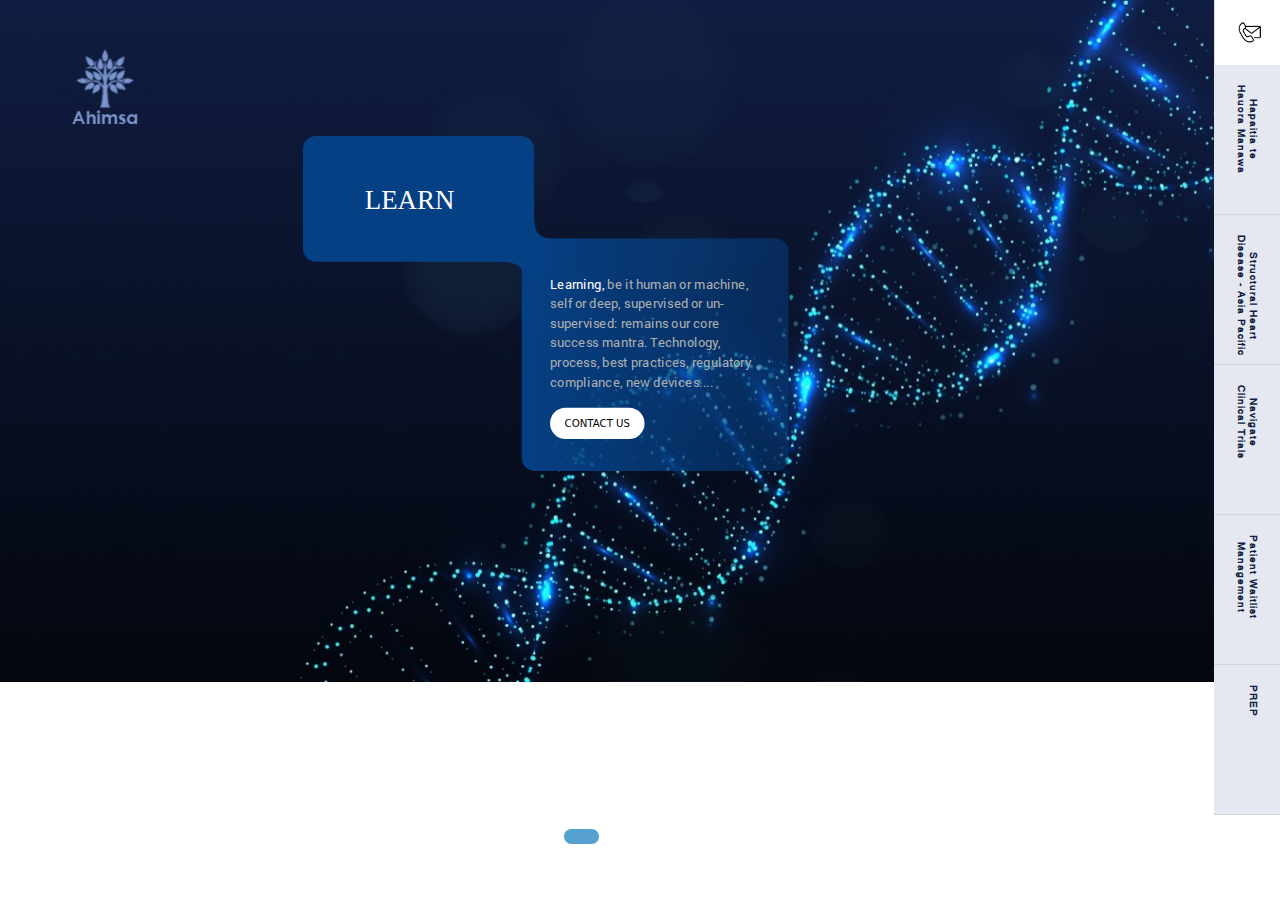
==== commit 0bb9a196: "Add files via upload" ====
--- a/index.html
+++ b/index.html
@@ -10,7 +10,8 @@
     <link rel="stylesheet" href="css/style.css">
     <link rel="stylesheet" href="css/responsive.css">
     <link rel="stylesheet" href="css/timeline.css">
-        <style>.carousel-inner{height:100vh} .slider-container{max-width: 100%; height: 100%; position: absolute; top: 0; left: 0; } .hide-container-bg::before{width: 0px !important; } .carousel-caption {position: absolute; left: 25%; top: 17%; width: 40%; } .carousel-caption-2 {position: absolute; left: 38%; top: 25%; width: 40%; } .slider-bg-b{fill: #054084; } .carousel-control-prev, .carousel-control-next{display: none !important; } .slider1-text-1{text-align: left;color: #ffffff;font-size:37px;font-family: 'Roboto-Bold';} .slider1-text-2 p{text-align: left;color: #ffffff;font-size:20px;font-family: 'Roboto-Regular'; } .carousel-indicator {position: absolute; bottom: 5%; left: 0%; z-index: 2; justify-content: center; padding: 0; margin: 0; list-style: none; } .carousel-indicator button {display: block; list-style: none; text-indent: -99999px; border: 2px solid #c1c1c1; background: #fff !important; width: 15px !important; height: 15px !important; border-radius: 50% !important; margin: 10px 5px 10px 5px !important; transition: .25s ease; cursor: pointer; opacity: 1 !important; border: none !important; } .carousel-indicator .active{background: #56a1d0 !important; padding: 0px 10px !important; border-radius: 50px !important; border: solid 1px #fff !important; } .nut {padding: 11px 8px; background-color: #ffffff; border-radius: 50px; color: #000; border: none; text-align: center; width: 130px; margin: 16px 0px 0px 0px; transition: 1s !important ; font-size: 14px; } .nut:hover{background-color:#ffffff; } </style>
+        <style>.carousel-inner{height:100vh} .slider-container{max-width: 100%; height: 100%; position: absolute; top: 0; left: 0; } .hide-container-bg::before{width: 0px !important; } .carousel-caption {position: absolute; left: 25%; top: 17%; width: 40%; } .carousel-caption-2 {position: absolute; left: 38%; top: 25%; width: 40%; } .slider-bg-b{fill: #054084; } .carousel-control-prev, .carousel-control-next{display: none !important; } .slider1-text-1{text-align: left;color: #ffffff;font-size:37px;font-weight:300;font-family: 'Roboto';} .slider1-text-2 p{text-align: left;color:#afafaf;font-size:18px;font-family: 'Roboto-Regular'; } .carousel-indicator {position: absolute; bottom: 5%; left: 0%; z-index: 2; justify-content: center; padding: 0; margin: 0; list-style: none; } .carousel-indicator button {display: block; list-style: none; text-indent: -99999px; border: 2px solid #c1c1c1; background: #fff !important; width: 15px !important; height: 15px !important; border-radius: 50% !important; margin: 10px 5px 10px 5px !important; transition: .25s ease; cursor: pointer; opacity: 1 !important; border: none !important; } .carousel-indicator .active{background: #56a1d0 !important; padding: 0px 10px !important; border-radius: 50px !important; border: solid 1px #fff !important; } .nut {padding: 11px 8px; background-color: #ffffff; border-radius: 50px; color: #000; border: none; text-transform: uppercase;text-align: center; width: 130px; margin: 22px 0px 0px 0px; transition: 1s !important ; font-size: 14px; } .nut:hover{background-color:#ffffff; }.text-high{font-size:18px !important;color: #fff !important;}.text-less{font-size:16px !important;}.about-head{font-family: 'Roboto' !important;
+    font-size: 12px;} </style>
         
 </head>
 
@@ -29,7 +30,7 @@
                     <button type="button" data-bs-target="#myCarousel" data-bs-slide-to="2" aria-label="Slide 3"></button>
                 </div>
                 <div class="carousel-inner">
-                    <div class="carousel-item active">
+                     <div class="carousel-item active">
                         <img class="d-block w-100" src="img/bg1.jpeg" alt="swamp">
                         <div class="container slider-container hide-container-bg">
                             <div class="carousel-caption">
@@ -42,18 +43,18 @@
                                     </defs>
                                     <g id="Group_27632" data-name="Group 27632">
                                         <rect x="0" y="0" id="Rectangle_221" data-name="Rectangle 221" class="slider-bg-b" width="318" height="173" rx="18" />
-                                        <rect id="Rectangle_223" data-name="Rectangle 223" x="301" y="141" width="367" height="264" rx="18" fill="url(#grad1)" />
+                                        <rect id="Rectangle_223" data-name="Rectangle 223" x="301" y="141" width="367" height="320" rx="18" fill="url(#grad1)" />
                                         <path id="Path_748" data-name="Path 748" class="slider-bg-b" d="M280.11,158.67s33.74-2.18,34,17.58,29.75,0,29.75,0V140.92s-23.15,2.14-24.75-18.86S280.11,158.67,280.11,158.67Z" />
                                         <path id="Path_749" data-name="Path 749" class="slider-bg-b" d="M269.15,173s33.74-2.18,34,17.58,29.76,0,29.76,0V155.24s-23.15,2.14-24.76-18.86S269.15,173,269.15,173Z" />
                                     </g>
-                                    <foreignObject x="40" y="30" width="300" height="173">
+                                    <foreignObject x="85" y="60" width="250" height="100">
                                         <div xmlns="http://www.w3.org/1999/xhtml" class="slider1-text-1">
-                                            WHAT MAKES <br>US UNIQUE
+                                            LEARN
                                         </div>
                                     </foreignObject>
                                     <foreignObject x="340" y="190" width="300" height="300">
                                         <div xmlns="http://www.w3.org/1999/xhtml" class="slider1-text-2">
-                                            <p>Our data driven platform helps your hospital systems to connect, communicate and transact with individual patients.
+                                            <p><span class="text-high">Learning,</span> be it human or machine, self or deep, supervised or un-supervised: remains our core success mantra. Technology, process, best practices, regulatory compliance, new devices....
                                             </p>
                                             <div class="nut">Contact Us</div>
                                         </div>
@@ -62,7 +63,7 @@
                             </div>
                         </div>
                     </div>
-                    <div class="carousel-item">
+                     <div class="carousel-item">
                         <img class="d-block w-100" src="img/bg2.jpeg" alt="swamp">
                         <div class="container slider-container hide-container-bg">
                             <div class="carousel-caption-2">
@@ -75,18 +76,24 @@
                                     </defs>
                                     <g id="Group_27632" data-name="Group 27632">
                                         <rect id="Rectangle_221" data-name="Rectangle 221" class="slider-bg-b" x="350" width="318" height="173" rx="18"/>
-                                        <rect id="Rectangle_223" data-name="Rectangle 223" fill="url(#grad2)" y="141" width="367" height="264" rx="18"/>
+                                        <rect id="Rectangle_223" data-name="Rectangle 223" fill="url(#grad2)" y="141" width="367" height="320" rx="18"/>
                                         <path id="Path_748" data-name="Path 748" class="slider-bg-b" d="M348.92,122.06c-1.6,21-24.75,18.86-24.75,18.86v35.33s29.52,19.76,29.75,0,34-17.58,34-17.58S350.52,101.05,348.92,122.06Z" transform="translate(0 0)"/>
                                         <path id="Path_749" data-name="Path 749" class="slider-bg-b" d="M359.88,136.38c-1.61,21-24.76,18.86-24.76,18.86v35.33s29.53,19.75,29.76,0,34-17.58,34-17.58S361.48,115.37,359.88,136.38Z" transform="translate(0 0)"/>
                                     </g>
-                                    <foreignObject x="390" y="30" width="300" height="173">
+                                    <foreignObject x="415" y="60" width="300" height="173">
                                         <div xmlns="http://www.w3.org/1999/xhtml" class="slider1-text-1">
-                                           WHAT <br>WE OFFER
+                                           INNOVATE
                                         </div>
                                     </foreignObject>
                                     <foreignObject x="40" y="190" width="300" height="300">
                                         <div xmlns="http://www.w3.org/1999/xhtml" class="slider1-text-2">
-                                            <p>Solutions designed by clinicians that support flawless data entry, enable quick decision making and are highly efficient.
+                                            <p>
+                                                Bootcamps with care givers <span class="text-less">(nurses,
+                                                clinicians, managers & specialists)</span> policy
+                                                makers and patients help us to
+                                                <span class="text-high">innovate</span> right from the drawing
+                                                board. Simplify, imagine, discover,
+                                                interact, feedback, build...
                                             </p>
                                             <div class="nut">Contact Us</div>
                                         </div>
@@ -95,7 +102,7 @@
 
                             </div>
                         </div>
-                    </div>
+                    </div> 
                     <div class="carousel-item">
                         <img class="d-block w-100" src="img/bg3.jpg" alt="swamp">
                         <div class="container slider-container hide-container-bg">
@@ -109,18 +116,24 @@
                                     </defs>
                                     <g id="Group_27632" data-name="Group 27632">
                                         <rect x="0" y="0" id="Rectangle_221" data-name="Rectangle 221" class="slider-bg-b" width="318" height="173" rx="18" />
-                                        <rect id="Rectangle_223" data-name="Rectangle 223" x="301" y="141" width="367" height="289" rx="18" fill="url(#grad3)" />
+                                        <rect id="Rectangle_223" data-name="Rectangle 223" x="301" y="141" width="367" height="320" rx="18" fill="url(#grad3)" />
                                         <path id="Path_748" data-name="Path 748" class="slider-bg-b" d="M280.11,158.67s33.74-2.18,34,17.58,29.75,0,29.75,0V140.92s-23.15,2.14-24.75-18.86S280.11,158.67,280.11,158.67Z" />
                                         <path id="Path_749" data-name="Path 749" class="slider-bg-b" d="M269.15,173s33.74-2.18,34,17.58,29.76,0,29.76,0V155.24s-23.15,2.14-24.76-18.86S269.15,173,269.15,173Z" />
                                     </g>
-                                    <foreignObject x="40" y="30" width="300" height="173">
+                                    <foreignObject x="40" y="60" width="300" height="173">
                                         <div xmlns="http://www.w3.org/1999/xhtml" class="slider1-text-1">
-                                            HOW DO WE <br> CONNECT
+                                            TRANSFORM
                                         </div>
                                     </foreignObject>
                                     <foreignObject x="340" y="190" width="300" height="300">
                                         <div xmlns="http://www.w3.org/1999/xhtml" class="slider1-text-2">
-                                            <p>Applications that help patients to connect with clinicians in real-time, routinely monitor / manage personal health data and manage appointments.
+                                            <p>
+                                                Its a high time to <span class="text-high">transform</span>
+                                                legacy approaches to help scale,
+                                                extend reach and provide value to
+                                                patients. Plan, train, own, drive,
+                                                support, guide, mentor, focus,
+                                                evaluate, measure, change... 
                                             </p>
                                             <div class="nut">Contact Us</div>
                                         </div>
@@ -128,7 +141,7 @@
                                 </svg>
                             </div>
                         </div>
-                    </div>
+                    </div> 
                 </div>
                 <button class="carousel-control-prev" type="button" data-bs-target="#myCarousel" data-bs-slide="prev">
                     <span class="carousel-control-prev-icon" aria-hidden="true"></span>
@@ -244,58 +257,114 @@
                                             <path id="Path_749" data-name="Path 749" d="M1865.94,242.777s36.378-2.352,36.624,18.95,32.085,0,32.085,0v-38.1s-24.962,2.313-26.691-20.335S1865.94,242.777,1865.94,242.777Z" transform="translate(-1461.722 1410.754)" fill="#101d42" />
                                         </g>
                                     </g>
-                                    <text class="about-main1" id="Lorem_Ispum" data-name="Lorem Ispum" transform="translate(191 1312)" fill="#fff" font-size="12" font-family="Helvetica-Bold, Helvetica" font-weight="700">
-                                        <tspan x="0" y="0">About Us</tspan>
+                                    <text id="Lorem_Ispum" data-name="Lorem Ispum" transform="translate(191 1332)" fill="#fff">
+                                        <tspan x="0" y="0" class="about-head">About Us</tspan>
                                     </text>
-                                    <text class="about-sub2" id="Lorem_Ipsum_is_simply_dummy_text_of_the_printing_and_typesetting_industry." data-name="Lorem Ipsum is simply dummy text of the printing and typesetting industry." transform="translate(191 1348)" fill="#fff" font-size="24" font-family="Helvetica-Bold, Helvetica" font-weight="700">
-                                        <tspan x="0" y="0">Advanced Health Information Management</tspan>
-                                        <tspan x="0" y="29">and Social Analytics. (AHIMSA)</tspan>
+                                    <style>
+                                        .text-cap{
+                                            font-family: Roboto !important;
+                                            font-size: 20px;
+                                        }
+                                        .text-cap-sub{
+                                            font-family: 'Roboto' !important;
+                                            font-weight: 300;
+                                            font-size: 18px;
+                                        }
+                                        .text-cap-sub-1{
+                                            font-family: 'Roboto' !important;
+                                            font-weight: 300;
+                                            font-size: 14px;
+                                        }
+                                    </style>
+                                    
+                                    <text class="about-sub2" transform="translate(191 1370)" fill="#fff">
+                                        <tspan class="text-cap">A</tspan>
+                                        <tspan class="text-cap-sub" x="13" y="0">dvanced </tspan>
+                                        <tspan class="text-cap" x="85" y="0">H</tspan>
+                                        <tspan class="text-cap-sub" x="100" y="0">ealth</tspan>
+                                        <tspan class="text-cap" x="145" y="0">I</tspan>
+                                        <tspan class="text-cap-sub" x="151" y="0">nformation</tspan>
+                                        <tspan class="text-cap"x="245" y="0">M</tspan>
+                                        <tspan class="text-cap-sub" x="263" y="0">anagement</tspan>
                                     </text>
-                                    <text class="about-content" width="636" height="302" id="Lorem_Ipsum_is_simply_dummy_text_of_the_printing_and_typesetting_industry._Lorem_Ipsum_has_been_the_industry_s_standard_dummy_text_ever_since_the_1500s_when_an_unknown_printer_took_a_galley_of_type_and_scrambled_it_to_make_a_type_specimen_book._Lorem_Ips" data-name="Lorem Ipsum is simply dummy text of the printing and typesetting industry. Lorem Ipsum has been the industry’s standard dummy text ever since the 1500s, when an unknown printer took a galley of type and scrambled it to make a type specimen book.Lorem Ips" transform="translate(628 1476)" fill="#fff" font-size="14">
-                                        <tspan x="0" y="11">Lorem Ipsum is simply dummy text of the printing and typesetting industry. Lorem Ipsum </tspan>
-                                        <tspan x="0" y="28">has been the industry’s standard dummy text ever since the 1500s, when an unknown </tspan>
-                                        <tspan x="0" y="45">printer took a galley of type and scrambled it to make a type specimen book.</tspan>
-                                        <tspan x="0" y="62"></tspan>
-                                        <tspan x="0" y="79">Lorem Ipsum is simply dummy text of the printing and typesetting industry. Lorem Ipsum </tspan>
-                                        <tspan x="0" y="96">has been the industry’s standard dummy text ever since the 1500s, when an unknown </tspan>
-                                        <tspan x="0" y="113">printer took a galley of type and scrambled it to make a type specimen book.</tspan>
-                                        <tspan x="0" y="130"></tspan>
-                                        <tspan x="0" y="147">Lorem Ipsum is simply dummy text of the printing and typesetting industry. Lorem Ipsum </tspan>
-                                        <tspan x="0" y="164">has been the industry’s standard dummy text ever since the 1500s, when an unknown </tspan>
-                                        <tspan x="0" y="181">printer took a galley of type and scrambled it to make a type specimen book.</tspan>
+                                    <text class="about-sub2" transform="translate(191 1398)" fill="#fff">
+                                        <tspan class="text-cap-sub">&</tspan>
+                                        <tspan class="text-cap">S</tspan>
+                                        <tspan class="text-cap-sub" x="28" y="0">ocial </tspan>
+                                        <tspan class="text-cap" x="75" y="0">A</tspan>
+                                        <tspan class="text-cap-sub" x="89" y="0">nalytics.</tspan>
+                                        <tspan class="text-cap-sub" x="160" y="0">(ahimsa.global)</tspan>
+                                    </text>
+                                    <text class="about-content" width="636" height="302" transform="translate(628 1476)" fill="#fff">
+                                        <tspan class="text-cap-sub-1" x="0" y="0">
+                                            ahimsa started at a point of confluence. When a small, interdisciplinary team met to
+                                        </tspan>
+                                        <tspan class="text-cap-sub-1" x="0" y="20">
+                                            discuss about solving an age old problem. 
+                                        </tspan>
+                                        <tspan class="text-cap-sub-1" x="0" y="55">&#x2022; How can technology help clinicians, provide best value to their patients? </tspan>
+                                        <tspan class="text-cap-sub-1" x="0" y="75">&#x2022; How can process transformation enable productivity for the doctor? </tspan>
+                                        <tspan class="text-cap-sub-1" x="0" y="95">&#x2022; How can patients contribute and be responsible towards their own health?</tspan>
+                                        <tspan class="text-cap-sub-1" x="0" y="130">We are a bunch of software engineers who specialize in AI / ML, big data, analytics, </tspan>
+                                        <tspan class="text-cap-sub-1" x="0" y="150">information architecture, HCI (Human Computer Interaction) principles, application design </tspan>
+                                        <tspan class="text-cap-sub-1" x="0" y="170">and QA. We are supported by a team of clinicians (specialists), policy makers, healthcare </tspan>
+                                        <tspan class="text-cap-sub-1" x="0" y="190">managers, nurses, regulatory compliance specialists, third party auditors from around the</tspan>
+                                        <tspan class="text-cap-sub-1" x="0" y="210">world (NZ, US, Netherlands, India)</tspan>
                                     </text>
                                 </g>
                             </svg>
                         </div>
-                        <div class="entry"></div>
-                        <div class="entry" style="transform: translate(0%, 20px);">
-                            <div class="indicator">
-                                <span></span>
-                            </div>
-                            <p class="content">
-                                <span class="timeline-split" style="display:flex;height:380px;">
-                                    <span class="split-1">
-                                        <span class="timeline-count">100%</span>
-                                        <span class="timeline-text">Lorem Ipsum is</span>
-                                    </span>
-                                    <span class="split-2">
-                                        <span class="timeline-count">100%</span>
-                                        <span class="timeline-text">Lorem Ipsum is</span>
-                                    </span>
-                                </span>
-                                <span class="timeline-split" style="display:flex">
-                                    <span class="split-1">
-                                        <span class="timeline-count">100%</span>
-                                        <span class="timeline-text">Lorem Ipsum is</span>
-                                    </span>
-                                    <span class="split-2">
-                                        <span class="timeline-count">100%</span>
-                                        <span class="timeline-text">Lorem Ipsum is</span>
-                                    </span>
-                                </span>
-                            </p>
-                        </div>
-                        <div class="entry" style="margin-top:130px">
+                        <style>
+                            .content-split {
+                                transform: translate(16%, -210%);
+                            }
+                            .timeline-split {
+                                text-align: left;
+                                width: 35%!important;
+                                margin-left: 0px !important;
+                                margin-top: 0px !important;
+                            }
+                            .split-1, .split-2{
+                                width: 50%;
+                                padding:5px 0px;
+                            }
+                            .hidden-line{
+                                border-bottom: solid #ffffff00 1px;
+                            }
+                            #Layer_51 text{
+                                font-weight: 500 !important;
+                                font-family: 'Roboto-Bold' !important;
+                            }
+                        </style>
+                        <div class="entry hidden-line">
+                            <div class="content-split">
+                                <div class="timeline-split">
+                                    <div class="split-1">
+                                        <span class="timeline-text">&#x2605; click less</span>
+                                    </div>
+                                    <div class="split-2">
+                                        <span class="timeline-text">&#x2605; decide faster</span>
+                                    </div>
+                                </div>
+                                <div class="timeline-split">
+                                    <div class="split-1">
+                                        <span class="timeline-text">&#x2605; share information</span>
+                                    </div>
+                                    <div class="split-2">
+                                        <span class="timeline-text">&#x2605; engage patients</span>
+                                    </div>
+                                </div>
+                                <div class="timeline-split">
+                                    <div class="split-1">
+                                        <span class="timeline-text">&#x2605; go paper-less</span>
+                                    </div>
+                                    <div class="split-2">
+                                        <span class="timeline-text">&#x2605; device agnostic</span>
+                                    </div>
+                                </div>
+                            </div>
+                        </div>
+                        <div class="entry">
                             <div class="indicator">
                                 <span></span>
                             </div>
--- a/css/style.css
+++ b/css/style.css
@@ -1,961 +1,954 @@
-@font-face {
-  font-family: Helvetica;
-  src: url(../font/Helvetica.ttf);
-}
-@font-face {
-  font-family: Helvetica-Regular;
-  src: url(../font/Helvetica-Regular.ttf);
-}
-@font-face {
-  font-family: Helvetica-Bold;
-  src: url(../font/Helvetica-Bold.ttf);
-}
-@font-face {
-  font-family: Roboto-Regular;
-  src: url(../font/Roboto-Regular.ttf);
-}
-@font-face {
-  font-family: Roboto-Bold;
-  src: url(../font/Roboto-Bold.ttf);
-}
-body{
-    color: #101d42;
-}
-*{
-    margin: 0px;
-    padding:  0px;
-}
-.overflow-hidden-x {
-    overflow-x: hidden;
-    
-}
-.fancynavbar {
-    
-    z-index: 10000;
-    width: 100%;
-}
-.contact-text-1 {
-    text-align: left;
-    color: #ffffff;
-    font-size: 14px;
-    font-weight: 300;
-}
-.contact-text-2 {
-    text-align: left;
-    color: #ffffff;
-    font-size: 14px;
-    font-weight: 300;
-    opacity: 0.7;
-}
-.contact-head a{
-    font-family: 'Helvetica-Bold';
-    font-weight: 600;
-    text-transform: uppercase;
-    font-size: 24px;
-}
-.contact-text p{
-    font-family: 'Helvetica-Regular';
-    font-size: 18px;
-    opacity: 0.7;
-}
-.contact-text1 h1{
-    font-family: 'Helvetica-Bold';
-    font-size: 38px;
-}
-.contact-text1 h3{
-    font-family: 'Helvetica-Regular';
-    font-size: 23px;
-}
-@media (min-width: 992px) and (min-width: 992px){
-    .fancynavbar.fancynavbar-expand-lg:not(.fancynavbar-top) {
-       
-        height: 100vh;
-        width: 4.375rem;
-        background: #fff;
-    }
-}
-@media (min-width: 992px){
-    .fancynavbar.fancynavbar-expand-lg .fancynavbar-collapse {
-        padding-left: 4.375rem;
-        padding-right: 4.375rem;
-        width: calc(50vw - 2.1875rem);
-        height: 100vh;
-        right: calc(50% + 2.1875rem);
-        top: 0;
-    }
-}
-.fancynavbar-collapse {
-    height: calc(100vh - 3rem);
-    -webkit-box-align: center;
-    -ms-flex-align: center;
-    align-items: center;
-    display: -webkit-box;
-    display: -ms-flexbox;
-    display: flex;
-    overflow: auto;
-    position: absolute;
-    text-align: left;
-    width: 100vw;
-    right: 0;
-    -webkit-transform: translateX(100%);
-    -ms-transform: translateX(100%);
-    transform: translateX(100%);
-    top: 3rem;
-    padding: 0;
-    z-index: -1;
-    -webkit-backdrop-filter: blur(20px);
-    backdrop-filter: blur(20px);
-    background-color: #000;
-    opacity: .92;
-}
-
-.main {
-    background: #ddd;
-}
-.min-vh-100 {
-    max-height: 100vh !important;
-    overflow-y: auto;
-}
-.menu-icons{
-    display: flex;
-    justify-content: center;
-    padding: 20px;
-    cursor: pointer;
-    border-left: solid 1px #ddd;
-}
-.menu-icons img{
-    width: 25px;
-}
-
-.side-menu .products {
-    width: 100%;
-    min-height: 150px;
-    position: relative;
-    border-bottom: solid 1px #d5d5d5;
-}
-.side-menu .products h3 {
-    font-family: 'Helvetica-Regular';
-    font-size: 10px;
-    white-space: nowrap;
-    color: #101d42;
-    font-weight: 700;
-    letter-spacing: 1px;
-    text-align: center;
-    position: absolute;
-    top: 20px;
-    left: 5px;
-    margin-left: 40px;
-    -webkit-transform: rotate(270deg);
-    -moz-transform: rotate(270deg);
-    -ms-transform: rotate(270deg);
-    -o-transform: rotate(270deg);
-    transform: rotate(90deg);
-    -webkit-transform-origin: 0 0;
-    -moz-transform-origin: 0 0;
-    -ms-transform-origin: 0 0;
-    -o-transform-origin: 0 0;
-    transform-origin: 0 0;
-}
-.pmactive {
-  background-color: #101d42;
-}
-.pmactive h3{
-    color: #fff !important;
-}
-.pm1 {
-  background: #e5e8f1;
-}
-.pm2 {
-  background: #e5e8f1;
-}
-.pm3 {
-  background: #e5e8f1;
-}
-.pm4 {
-  background: #e5e8f1;
-}
-.pm5 {
-  background: #e5e8f1;
-}
-
-
-/*Started*/
-.graph text, tspan {
-    font-family: 'Roboto-Bold' !important;
-}
-.cls-1 {
-    fill: #c4d8f0;
-}
-
-.cls-2,
-.cls-27 {
-    font-size: 2px;
-    font-family: 'Roboto-Bold';
-}
-
-.cls-3 {
-    fill: #c4f0f0;
-}
-
-.cls-4 {
-    letter-spacing: -0.03em;
-}
-
-.cls-5 {
-    letter-spacing: 0em;
-}
-
-.cls-6 {
-    letter-spacing: 0em;
-}
-
-.cls-7 {
-    letter-spacing: 0em;
-}
-
-.cls-8 {
-    letter-spacing: -0.04em;
-}
-
-.cls-9 {
-    letter-spacing: -0.03em;
-}
-
-.cls-10 {
-    letter-spacing: 0em;
-}
-
-.cls-11 {
-    letter-spacing: 0.01em;
-}
-
-
-.cls-13 {
-    letter-spacing: -0.01em;
-}
-
-.cls-14 {
-    letter-spacing: -0.04em;
-}
-
-.cls-15 {
-    letter-spacing: -0.04em;
-}
-
-.cls-16 {
-    letter-spacing: 0em;
-}
-
-.cls-17 {
-    letter-spacing: 0em;
-}
-
-.cls-18 {
-    fill: #ead9bf;
-}
-
-.cls-19 {
-    letter-spacing: 0em;
-}
-
-.cls-20 {
-    letter-spacing: 0.01em;
-}
-
-.cls-21 {
-    letter-spacing: -0.01em;
-}
-
-.cls-22 {
-    letter-spacing: 0.02em;
-}
-
-.cls-23 {
-    letter-spacing: -0.01em;
-}
-
-.cls-24 {
-    fill: #f9ceee;
-}
-
-.cls-25 {
-    letter-spacing: 0.01em;
-}
-
-.cls-26 {
-    fill: #101d42;
-}
-
-.cls-27 {
-    fill: #fff;
-}
-
-.cls-28 {
-    letter-spacing: -0.03em;
-}
-.section-box{
-    padding: 0rem 0rem;
-    display: flex;
-    overflow: hidden;
-}
-.section-main{
-    width: 100%;
-    height: 100vh;
-    overflow-y: auto;
-    overflow-x: hidden;
-}
-.section-sidebar{
-    height: 100vh;
-    width: 4.375rem;
-    overflow: hidden;
-}
-
-.slide-one-left h6{
-    background: #063772;
-    padding: 40px 30px;
-    border-radius: 20px;
-    width: 20%;
-    font-size: 25px;
-}
-.slide-one-right{
-    background: #063772e3;
-    padding: 40px 30px;
-    border-radius: 20px;
-    width: 30%;
-    margin-left: 18%;
-    margin-top: -28px;
-}
-.heading-sub{
-    font-weight: 700;
-    font-size: 24px;
-    color: #101d42;
-    width: 75%;
-    margin-bottom: 25px;
-    font-family: 'Roboto-Bold';
-}
-.about-content tspan{
-    font-family: 'Roboto-Regular' !important;
-}
-.about-main1 tspan{
-    font-family: 'Roboto-Bold' !important;
-    font-size: 12px;
-}
-.timeline-count{
-    font-family: 'Roboto-Bold' !important;
-    font-size: 40px;
-}
-.timeline-text{
-    font-family: 'Roboto-Regular' !important;
-    font-size: 23px;
-}
-.about-sub2 tspan{
-    font-size: 20px;
-}
-.heading-main{
-    font-size: 12px;
-    color: #7993CB;
-    font-family: 'Roboto-Bold';
-}
-.text-count{
-    color: #0a2e93;
-    font-family: 'Roboto-Bold';
-    font-size: 40px;
-}
-.text-p{
-    color:#777777;
-    font-family: 'Roboto-Regular' !important;
-    font-size: 23px;
-}
-.full-background {
-    background-position: 50%;
-    background-size: cover;
-    margin-bottom: 30px;
-    width: 100%;
-    height: 1200px;
-}
-.overlay-bg {
-    position: relative;
-    top: 0;
-    bottom: 0;
-    left: 0;
-    height: 100%;
-    width: 100%;
-    z-index: 1;
-    display: block;
-    content: "";
-    background: rgba(0,0,0,.4);
-    border-radius: 1rem;
-}
-.showcase {
-    width: 100%;
-    height: auto;
-    position: relative;
-    color: white;
-    text-align: center;
-}
-
-.showcase img {
-  width: 100%;
-  height: 100%;
-  z-index: 1;
-  position: relative;
-}
-.showcase .overlay {
-    background: linear-gradient(0deg, rgb(0 0 0) 0%, rgb(0 0 0 / 0%) 100%), url(../img/timeline-bg.jpg);
-    background-repeat: no-repeat;
-    background-size: cover;
-    width: 100%;
-    height: 100%;
-}
-.bg-merge{
-    width:100%;height:100px;
-    background: linear-gradient(0deg, rgb(248 249 250 / 0%) 0%, rgb(226 230 239) 100%);
-}
-.m-0{
-    margin: 0px !important;
-}
-.p-0{
-    padding: 0px !important;
-}
-
-.showcase h2 {
-  margin-top: 170px;
-  font-size: 3em;
-}
-
-.showcase p {
-  margin-top: 8px;
-  font-size:14px;
-  font-family: 'Helvetica-Regular' !important;
-}
-.custom-card{
-    background: #101d42;
-    color: #fff;
-    padding: 40px 40px;
-    border-radius: 20px;
-    transform: translate(50%, -9px) !important;
-    width: 70% !important;
-    margin-bottom: 55px !important;
-    border-top-left-radius:0px;
-}
-.custom-card-left{
-    background: #101d42;
-    text-align: left !important;
-    color: #fff;
-    padding: 40px 40px;
-    border-radius: 20px;
-    transform: translate(-47%, -18px) !important;
-    width: 70% !important;
-    border-bottom-right-radius:0px;
-}
-
-.timeline-btn{
-    padding: 11px 8px;
-    background-color: #ffffff;
-    border-radius: 50px;
-    color: #000 !important;
-    border: none;
-    text-align: center;
-    width: 130px;
-    margin: 0px 0px 0px 0px;
-    transition: 1s !important;
-    font-size: 14px;
-}
-.about-text{
-    font-size: 14px;
-    font-weight: 500;
-}
-.ahimsa-text{
-    font-weight: 600 !important;
-    font-size: 20px !important;
-}
-.custom-entry{
-        margin: -97px 10px !important;
-}
-.timeline-split{
-    display: flex;
-}
-.timeline-count{
-    font-size: 40px;
-    color: #101d42 !important;
-    font-family: 'Roboto-Bold';
-}
-.timeline-count, .timeline-text{
-    color: #101d42 !important;
-    text-align: left;
-    padding: 0px 5px;
-
-}
-.timeline-split{
-    width: 390px !important;
-    margin-left: 0px !important;
-    margin-top: -250px !important;
-}
-.split-1, .split-2{
-    width: 50%;
-}
-#Layer_51 tspan {
-    font-weight: 500;
-}
-.graph text {
-    font-weight: 500;
-}
-
-/*  scrollbar */
-
-::-webkit-scrollbar-track
-{
-    -webkit-box-shadow: inset 0 0 6px rgba(0,0,0,0.3);
-    border-radius: 0px;
-    background-color: #fff;
-}
-
-::-webkit-scrollbar
-{
-    width: 0px !important;
-    height: 0px !important;
-    background-color: #F5F5F5;
-}
-
-::-webkit-scrollbar-thumb
-{
-    border-radius: 0px;
-    -webkit-box-shadow: inset 0 0 6px rgba(0,0,0,.3);
-    background-color: #fff;
-}
-#Layer-5{
-    cursor: auto;
-    font-family: 'Roboto-Bold';
-}
-.timeline-empty{
-    height: 300px;
-}
-.our-team{
-    text-align: left;
-    margin-left: 8rem!important;
-}
-.our-team h3{
-    font-size: 24px;
-    font-family: 'Helvetica-Bold' !important;
-}
-.our-team h4{
-    font-size: 12px;
-    margin-bottom: 10px;
-    font-family: 'Helvetica-Bold' !important;
-}
-.footer{
-    display: block;
-    padding:0px;
-    background: rgb(141,144,158);
-    background: -webkit-linear-gradient(270deg, rgb(226 230 239) 0%, rgba(16,21,51,1) 33%);
-    background: linear-gradient(180deg, rgb(226 230 239) 0%, rgba(16,21,51,1) 33%);
-}
-.footer-head h6{
-    padding: 0rem 1rem;
-    color: #7993cb;
-}
-.footer-head ul li a{
-    color: #9d9fab;
-}
-.copyright{
-    color: #c5c5c8;
-}
-.footer .container-fluid{
-    padding-top: 130px;
-    padding-bottom: 50px;
-}
-.side-menu{
-    height:calc(100vh - 65px);
-    overflow-y: auto;
-}
-.footer-logo-text{
-    width: 100%;
-}
-.footer-logo-text h6{
-    color: #fff;
-    font-size: 20px;
-    line-height: 35px;
-    margin-bottom: 0rem;
-}
-.footer-logo{
-    padding-left: 7%;
-    display: flex;
-    align-items: flex-end;
-}
-.footer-logo-img{
-    padding-right: 15px;
-    width: 15%;
-}
-.footer-logo-img img{
-    width: 100%;
-}
-.footer-contact{
-    padding-left: 7%;
-}
-.footer-contact p{
-    color: #9d9fab;
-}
-.copyright-inner{
-    display: flex;
-    align-items: center;
-    justify-content: space-between;
-    padding: 0px 40px;
-}
-.social-icon li a i{
-    color: #060814;
-    background: #fff;
-    padding: 5px 8px;
-    border-radius: 5px;
-}
-.line{
-    border-left: solid 1px #646977;
-    height: 24rem;
-    margin-left: 7.5px;
-}
-.logo{
-    position: absolute;
-    z-index: 1000;
-    left: 5.3%;
-    top: 5%;
-    width: 75px;
-}
-.logo img{
-    width: 100%;
-}
-.testimonial{
-    width: 100%;
-    white-space: nowrap;
-    padding: 0px 40px;
-}
-.testimonial .items{
-    width: 50%;
-    padding: 50px;
-    display: inline-block;
-}
-.testimonial-img{
-    width: 550px;
-    position: relative;
-    z-index: 1000;
-}
-.testimonial-img img{
-    width: 50%;
-    border-radius: 10px;
-    box-shadow: 0 0 15px 0 rgb(0 0 0 / 10%);
-}
-.testimonial-card {
-    margin-left: 236px;
-    margin-top: -30px;
-    border-radius: 10px;
-    padding: 45px 40px 45px 40px;
-
-}
-#container::-webkit-scrollbar { 
-  width: 0 !important;
-  display: none !important; 
-}
- #container {
-  overflow: scroll;
-  width: 100%;
-  margin-top: 80px;
-
-}
-  #posts {
-    max-width: 100%;
-    white-space: nowrap;
-    align-items: center;
-    display: flex;
-}
-.card1{
-      
-      width: 100%;
-}
-.img1 {
-  
-  width: 100%;
-}
-.card2{
-      
-      width: 100%;
-}
-.img2 {
-  width: 100%;
-}
-.items .card24 {
-    margin-left: -260px !important;
-    margin-top: -260px !important;
-    width: 400px;
-}
-.items .img24 {
-    margin-top: -30px !important;
-    margin-left: 95px !important;
-    width: 300px;
-}
-.text-two{
-    border-radius: 10px;
-    padding: 30px 30px 30px 30px;
-    height: 133px;
-    background: white;
-    position: absolute;
-    top: -100px;
-    left: -140px;
-    width: 300px;
-    box-shadow: 0 0 25px 0 rgb(0 0 0 / 13%);
-    text-align: left;
-}
-.text-one {
-    border-radius: 10px;
-    padding: 30px 30px 30px 30px;
-    height: 133px;
-    background: white;
-    position: absolute;
-    z-index: 1;
-    bottom: -100px;
-    right: -140px;
-    width: 300px;
-    box-shadow: 0 0 25px 0 rgb(0 0 0 / 13%);
-    text-align: left;
-}
-
-.text-one p{
-    font-size: 14px;
-    font-family: 'Helvetica-Regular' !important;
-    color:#777777 !important;
-}
-.text-two p{
-    font-size: 14px;
-    font-family: 'Helvetica-Regular' !important;
-    color:#777777 !important;
-}
-.text-one h5, .text-two h5{
-    font-size: 14px;
-    font-family: 'Helvetica-Regular' !important;
-    color: #000000;
-}
-.text-one h3, .text-two h3{
-    font-size: 18px;
-    font-family: 'Helvetica-Bold' !important;
-    color: #101D42;
-}
-.right-arrow {
-    width: 100px;
-    cursor: pointer;
-    height: 200px;
-    position: absolute;
-    right: 60px;
-}
-.right-arrow-one {
-    border-left: solid 1px #b1b1b1;
-    height: 130px;
-    transform: rotate(138deg);
-    position: absolute;
-    margin-top: -10px;
-    margin-left: 48px;
-}
-.right-arrow-two {
-    border-left: solid 1px #b1b1b1;
-    height: 130px;
-    transform: rotate(225deg);
-    position: absolute;
-    left: 45px;
-    margin-top: 84px;
-}
-.left-arrow {
-    width: 100px;
-    cursor: pointer;
-    height: 200px;
-    position: absolute;
-    left: 60px;
-    display: none;
-}
-.left-arrow-one {
-    border-left: solid 1px #b1b1b1;
-    height: 130px;
-    transform: rotate(226deg);
-    position: absolute;
-    margin-top: -7px;
-    margin-left: 46px;
-}
-.left-arrow-two {
-    border-left: solid 1px #b1b1b1;
-    height: 130px;
-    transform: rotate(314deg);
-    position: absolute;
-    left: 46px;
-    margin-top: 83px;
-}
-.slider-btn {
-    height: 200px;
-    width: 100%;
-    position: absolute;
-    margin-top: 22%;
-    z-index: 1000;
-}
-.product-section{
-    width:100%;
-    display:flex;
-}
-.graph{
-    width:50%;
-    padding:100px 50px;
-}
-.product-details{
-    width:50%;
-    padding: 100px 35px 20px 20px;
-}
-.footer-logo{
-
-}
-
-
-.Marquee {
-  background: #fff;
-  width: 100vw;
-  -webkit-box-sizing: border-box;
-  -moz-box-sizing: border-box;
-  box-sizing: border-box;
-  padding: 0em;
-  color: #fff;
-  font-weight: 200;
-  display: -webkit-box;
-  display: -moz-box;
-  display: -webkit-flex;
-  display: -ms-flexbox;
-  display: box;
-  display: flex;
-  -webkit-box-align: center;
-  -moz-box-align: center;
-  -o-box-align: center;
-  -ms-flex-align: center;
-  -webkit-align-items: center;
-  align-items: center;
-  overflow: hidden;
-}
-.Marquee-content {
-  display: -webkit-box;
-  display: -moz-box;
-  display: -webkit-flex;
-  display: -ms-flexbox;
-  display: box;
-  display: flex;
-  -webkit-animation: marquee 15s linear infinite running;
-  -moz-animation: marquee 15s linear infinite running;
-  -o-animation: marquee 15s linear infinite running;
-  -ms-animation: marquee 15s linear infinite running;
-  animation: marquee 15s linear infinite running;
-}
-.Marquee-tag img{
-    max-width: 3840px;
-}
-.Marquee-tag {
-  width: 100vw;
-  margin: 0em;
-  padding: 0em;
-  background: #fff;
-  display: -webkit-inline-box;
-  display: -moz-inline-box;
-  display: -webkit-inline-flex;
-  display: -ms-inline-flexbox;
-  display: inline-box;
-  display: inline-flex;
-  -webkit-box-align: center;
-  -moz-box-align: center;
-  -o-box-align: center;
-  -ms-flex-align: center;
-  -webkit-align-items: center;
-  align-items: center;
-  -webkit-box-pack: center;
-  -moz-box-pack: center;
-  -o-box-pack: center;
-  -ms-flex-pack: center;
-  -webkit-justify-content: center;
-  justify-content: center;
-  -webkit-transition: all 0.2s ease;
-  -moz-transition: all 0.2s ease;
-  -o-transition: all 0.2s ease;
-  -ms-transition: all 0.2s ease;
-  transition: all 0.2s ease;
-}
-
-@-moz-keyframes marquee {
-  0% {
-    -webkit-transform: translateX(0);
-    -moz-transform: translateX(0);
-    -o-transform: translateX(0);
-    -ms-transform: translateX(0);
-    transform: translateX(0);
-  }
-  100% {
-    -webkit-transform: translate(-50%);
-    -moz-transform: translate(-50%);
-    -o-transform: translate(-50%);
-    -ms-transform: translate(-50%);
-    transform: translate(-50%);
-  }
-}
-@-webkit-keyframes marquee {
-  0% {
-    -webkit-transform: translateX(0);
-    -moz-transform: translateX(0);
-    -o-transform: translateX(0);
-    -ms-transform: translateX(0);
-    transform: translateX(0);
-  }
-  100% {
-    -webkit-transform: translate(-50%);
-    -moz-transform: translate(-50%);
-    -o-transform: translate(-50%);
-    -ms-transform: translate(-50%);
-    transform: translate(-50%);
-  }
-}
-@-o-keyframes marquee {
-  0% {
-    -webkit-transform: translateX(0);
-    -moz-transform: translateX(0);
-    -o-transform: translateX(0);
-    -ms-transform: translateX(0);
-    transform: translateX(0);
-  }
-  100% {
-    -webkit-transform: translate(-50%);
-    -moz-transform: translate(-50%);
-    -o-transform: translate(-50%);
-    -ms-transform: translate(-50%);
-    transform: translate(-50%);
-  }
-}
-@keyframes marquee {
-  0% {
-    -webkit-transform: translateX(0);
-    -moz-transform: translateX(0);
-    -o-transform: translateX(0);
-    -ms-transform: translateX(0);
-    transform: translateX(0);
-  }
-  100% {
-    -webkit-transform: translate(-50%);
-    -moz-transform: translate(-50%);
-    -o-transform: translate(-50%);
-    -ms-transform: translate(-50%);
-    transform: translate(-50%);
-  }
-}
-#box {
-    margin: 0;
-    padding: 0;
-}
-#box-main{
-    padding: 0px 100px;
-        transform: translate(0%, 10%);
-    z-index: 1000;
-    position: relative;
-}
-.card-wave {
-    display: grid;
-    width: 100%;
-}
-.card-wave > .second {
-    padding: 0 32px 32px 32px;
-    background-color: #E0E4EE;
-    color: white;
-}
+@font-face {
+  font-family: Helvetica;
+  src: url(../font/Helvetica.ttf);
+}
+@font-face {
+  font-family: Helvetica-Regular;
+  src: url(../font/Helvetica-Regular.ttf);
+}
+@font-face {
+  font-family: Helvetica-Bold;
+  src: url(../font/Helvetica-Bold.ttf);
+}
+@font-face {
+  font-family: Roboto-Regular;
+  src: url(../font/Roboto-Regular.ttf);
+}
+@font-face {
+  font-family: Roboto-Bold;
+  src: url(../font/Roboto-Bold.ttf);
+}
+body{
+    color: #101d42;
+}
+*{
+    margin: 0px;
+    padding:  0px;
+}
+.overflow-hidden-x {
+    overflow-x: hidden;
+    
+}
+.fancynavbar {
+    
+    z-index: 10000;
+    width: 100%;
+}
+.contact-text-1 {
+    text-align: left;
+    color: #ffffff;
+    font-size: 14px;
+    font-weight: 300;
+}
+.contact-text-2 {
+    text-align: left;
+    color: #ffffff;
+    font-size: 14px;
+    font-weight: 300;
+    opacity: 0.7;
+}
+.contact-head a{
+    font-family: 'Helvetica-Bold';
+    font-weight: 600;
+    text-transform: uppercase;
+    font-size: 24px;
+}
+.contact-text p{
+    font-family: 'Helvetica-Regular';
+    font-size: 18px;
+    opacity: 0.7;
+}
+.contact-text1 h1{
+    font-family: 'Helvetica-Bold';
+    font-size: 38px;
+}
+.contact-text1 h3{
+    font-family: 'Helvetica-Regular';
+    font-size: 23px;
+}
+@media (min-width: 992px) and (min-width: 992px){
+    .fancynavbar.fancynavbar-expand-lg:not(.fancynavbar-top) {
+       
+        height: 100vh;
+        width: 4.375rem;
+        background: #fff;
+    }
+}
+@media (min-width: 992px){
+    .fancynavbar.fancynavbar-expand-lg .fancynavbar-collapse {
+        padding-left: 4.375rem;
+        padding-right: 4.375rem;
+        width: calc(50vw - 2.1875rem);
+        height: 100vh;
+        right: calc(50% + 2.1875rem);
+        top: 0;
+    }
+}
+.fancynavbar-collapse {
+    height: calc(100vh - 3rem);
+    -webkit-box-align: center;
+    -ms-flex-align: center;
+    align-items: center;
+    display: -webkit-box;
+    display: -ms-flexbox;
+    display: flex;
+    overflow: auto;
+    position: absolute;
+    text-align: left;
+    width: 100vw;
+    right: 0;
+    -webkit-transform: translateX(100%);
+    -ms-transform: translateX(100%);
+    transform: translateX(100%);
+    top: 3rem;
+    padding: 0;
+    z-index: -1;
+    -webkit-backdrop-filter: blur(20px);
+    backdrop-filter: blur(20px);
+    background-color: #000;
+    opacity: .92;
+}
+
+.main {
+    background: #ddd;
+}
+.min-vh-100 {
+    max-height: 100vh !important;
+    overflow-y: auto;
+}
+.menu-icons{
+    display: flex;
+    justify-content: center;
+    padding: 20px;
+    cursor: pointer;
+    border-left: solid 1px #ddd;
+}
+.menu-icons img{
+    width: 25px;
+}
+
+.side-menu .products {
+    width: 100%;
+    min-height: 150px;
+    position: relative;
+    border-bottom: solid 1px #d5d5d5;
+}
+.side-menu .products h3 {
+    font-family: 'Helvetica-Regular';
+    font-size: 10px;
+    white-space: nowrap;
+    color: #101d42;
+    font-weight: 700;
+    letter-spacing: 1px;
+    text-align: center;
+    position: absolute;
+    top: 20px;
+    left: 5px;
+    margin-left: 40px;
+    -webkit-transform: rotate(270deg);
+    -moz-transform: rotate(270deg);
+    -ms-transform: rotate(270deg);
+    -o-transform: rotate(270deg);
+    transform: rotate(90deg);
+    -webkit-transform-origin: 0 0;
+    -moz-transform-origin: 0 0;
+    -ms-transform-origin: 0 0;
+    -o-transform-origin: 0 0;
+    transform-origin: 0 0;
+}
+.pmactive {
+  background-color: #101d42;
+}
+.pmactive h3{
+    color: #fff !important;
+}
+.pm1 {
+  background: #e5e8f1;
+}
+.pm2 {
+  background: #e5e8f1;
+}
+.pm3 {
+  background: #e5e8f1;
+}
+.pm4 {
+  background: #e5e8f1;
+}
+.pm5 {
+  background: #e5e8f1;
+}
+
+
+/*Started*/
+/*.graph text, tspan {
+    font-family: 'Roboto-Bold' !important;
+}*/
+.cls-1 {
+    fill: #c4d8f0;
+}
+
+.cls-2,
+.cls-27 {
+    font-size: 2px;
+    font-family: 'Roboto-Bold';
+}
+
+.cls-3 {
+    fill: #c4f0f0;
+}
+
+.cls-4 {
+    letter-spacing: -0.03em;
+}
+
+.cls-5 {
+    letter-spacing: 0em;
+}
+
+.cls-6 {
+    letter-spacing: 0em;
+}
+
+.cls-7 {
+    letter-spacing: 0em;
+}
+
+.cls-8 {
+    letter-spacing: -0.04em;
+}
+
+.cls-9 {
+    letter-spacing: -0.03em;
+}
+
+.cls-10 {
+    letter-spacing: 0em;
+}
+
+.cls-11 {
+    letter-spacing: 0.01em;
+}
+
+
+.cls-13 {
+    letter-spacing: -0.01em;
+}
+
+.cls-14 {
+    letter-spacing: -0.04em;
+}
+
+.cls-15 {
+    letter-spacing: -0.04em;
+}
+
+.cls-16 {
+    letter-spacing: 0em;
+}
+
+.cls-17 {
+    letter-spacing: 0em;
+}
+
+.cls-18 {
+    fill: #ead9bf;
+}
+
+.cls-19 {
+    letter-spacing: 0em;
+}
+
+.cls-20 {
+    letter-spacing: 0.01em;
+}
+
+.cls-21 {
+    letter-spacing: -0.01em;
+}
+
+.cls-22 {
+    letter-spacing: 0.02em;
+}
+
+.cls-23 {
+    letter-spacing: -0.01em;
+}
+
+.cls-24 {
+    fill: #f9ceee;
+}
+
+.cls-25 {
+    letter-spacing: 0.01em;
+}
+
+.cls-26 {
+    fill: #101d42;
+}
+
+.cls-27 {
+    fill: #fff;
+}
+
+.cls-28 {
+    letter-spacing: -0.03em;
+}
+.section-box{
+    padding: 0rem 0rem;
+    display: flex;
+    overflow: hidden;
+}
+.section-main{
+    width: 100%;
+    height: 100vh;
+    overflow-y: auto;
+    overflow-x: hidden;
+}
+.section-sidebar{
+    height: 100vh;
+    width: 4.375rem;
+    overflow: hidden;
+}
+
+.slide-one-left h6{
+    background: #063772;
+    padding: 40px 30px;
+    border-radius: 20px;
+    width: 20%;
+    font-size: 25px;
+}
+.slide-one-right{
+    background: #063772e3;
+    padding: 40px 30px;
+    border-radius: 20px;
+    width: 30%;
+    margin-left: 18%;
+    margin-top: -28px;
+}
+.heading-sub{
+    font-weight: 700;
+    font-size: 24px;
+    color: #101d42;
+    width: 75%;
+    margin-bottom: 25px;
+    font-family: 'Roboto-Bold';
+}
+/*.about-content tspan{
+    font-family: 'Roboto-Regular' !important;
+}*/
+.about-main1 tspan{
+    font-family: 'Roboto-Bold' !important;
+    font-size: 12px;
+}
+.timeline-count{
+    font-family: 'Roboto-Bold' !important;
+    font-size: 40px;
+}
+.timeline-text{
+    font-family: 'Roboto-Regular' !important;
+    font-size: 18px;
+}
+/*.about-sub2 tspan{
+    font-size: 20px;
+}*/
+.heading-main{
+    font-size: 12px;
+    color: #7993CB;
+    font-family: 'Roboto-Bold';
+}
+.text-count{
+    color: #0a2e93;
+    font-family: 'Roboto-Bold';
+    font-size: 40px;
+}
+.text-p{
+    color:#777777;
+    font-family: 'Roboto-Regular' !important;
+    font-size: 23px;
+}
+.full-background {
+    background-position: 50%;
+    background-size: cover;
+    margin-bottom: 30px;
+    width: 100%;
+    height: 1200px;
+}
+.overlay-bg {
+    position: relative;
+    top: 0;
+    bottom: 0;
+    left: 0;
+    height: 100%;
+    width: 100%;
+    z-index: 1;
+    display: block;
+    content: "";
+    background: rgba(0,0,0,.4);
+    border-radius: 1rem;
+}
+.showcase {
+    width: 100%;
+    height: auto;
+    position: relative;
+    color: white;
+    text-align: center;
+}
+
+.showcase img {
+  width: 100%;
+  height: 100%;
+  z-index: 1;
+  position: relative;
+}
+.showcase .overlay {
+    background: linear-gradient(0deg, rgb(0 0 0) 0%, rgb(0 0 0 / 0%) 100%), url(../img/timeline-bg.jpg);
+    background-repeat: no-repeat;
+    background-size: cover;
+    width: 100%;
+    height: 100%;
+}
+.bg-merge{
+    width:100%;height:100px;
+    background: linear-gradient(0deg, rgb(248 249 250 / 0%) 0%, rgb(226 230 239) 100%);
+}
+.m-0{
+    margin: 0px !important;
+}
+.p-0{
+    padding: 0px !important;
+}
+
+.showcase h2 {
+  margin-top: 170px;
+  font-size: 3em;
+}
+
+.showcase p {
+  margin-top: 8px;
+  font-size:14px;
+  font-family: 'Helvetica-Regular' !important;
+}
+.custom-card{
+    background: #101d42;
+    color: #fff;
+    padding: 40px 40px;
+    border-radius: 20px;
+    transform: translate(50%, -9px) !important;
+    width: 70% !important;
+    margin-bottom: 55px !important;
+    border-top-left-radius:0px;
+}
+.custom-card-left{
+    background: #101d42;
+    text-align: left !important;
+    color: #fff;
+    padding: 40px 40px;
+    border-radius: 20px;
+    transform: translate(-47%, -18px) !important;
+    width: 70% !important;
+    border-bottom-right-radius:0px;
+}
+
+.timeline-btn{
+    padding: 11px 8px;
+    background-color: #ffffff;
+    border-radius: 50px;
+    color: #000 !important;
+    border: none;
+    text-align: center;
+    width: 130px;
+    margin: 0px 0px 0px 0px;
+    transition: 1s !important;
+    font-size: 14px;
+}
+.about-text{
+    font-size: 14px;
+    font-weight: 500;
+}
+.ahimsa-text{
+    font-weight: 600 !important;
+    font-size: 20px !important;
+}
+.custom-entry{
+        margin: -97px 10px !important;
+}
+.timeline-split{
+    display: flex;
+}
+.timeline-count{
+    font-size: 40px;
+    color: #101d42 !important;
+    font-family: 'Roboto-Bold';
+}
+.timeline-count, .timeline-text{
+    color: #101d42 !important;
+    text-align: left;
+    padding: 0px 5px;
+
+}
+
+#Layer_51 tspan {
+    font-weight: 500;
+}
+.graph text {
+    font-weight: 500;
+}
+
+/*  scrollbar */
+
+::-webkit-scrollbar-track
+{
+    -webkit-box-shadow: inset 0 0 6px rgba(0,0,0,0.3);
+    border-radius: 0px;
+    background-color: #fff;
+}
+
+::-webkit-scrollbar
+{
+    width: 0px !important;
+    height: 0px !important;
+    background-color: #F5F5F5;
+}
+
+::-webkit-scrollbar-thumb
+{
+    border-radius: 0px;
+    -webkit-box-shadow: inset 0 0 6px rgba(0,0,0,.3);
+    background-color: #fff;
+}
+#Layer-5{
+    cursor: auto;
+    font-family: 'Roboto-Bold';
+}
+.timeline-empty{
+    height: 300px;
+}
+.our-team{
+    text-align: left;
+    margin-left: 8rem!important;
+}
+.our-team h3{
+    font-size: 24px;
+    font-family: 'Helvetica-Bold' !important;
+}
+.our-team h4{
+    font-size: 12px;
+    margin-bottom: 10px;
+    font-family: 'Helvetica-Bold' !important;
+}
+.footer{
+    display: block;
+    padding:0px;
+    background: rgb(141,144,158);
+    background: -webkit-linear-gradient(270deg, rgb(226 230 239) 0%, rgba(16,21,51,1) 33%);
+    background: linear-gradient(180deg, rgb(226 230 239) 0%, rgba(16,21,51,1) 33%);
+}
+.footer-head h6{
+    padding: 0rem 1rem;
+    color: #7993cb;
+}
+.footer-head ul li a{
+    color: #9d9fab;
+}
+.copyright{
+    color: #c5c5c8;
+}
+.footer .container-fluid{
+    padding-top: 130px;
+    padding-bottom: 50px;
+}
+.side-menu{
+    height:calc(100vh - 65px);
+    overflow-y: auto;
+}
+.footer-logo-text{
+    width: 100%;
+}
+.footer-logo-text h6{
+    color: #fff;
+    font-size: 20px;
+    line-height: 35px;
+    margin-bottom: 0rem;
+}
+.footer-logo{
+    padding-left: 7%;
+    display: flex;
+    align-items: flex-end;
+}
+.footer-logo-img{
+    padding-right: 15px;
+    width: 15%;
+}
+.footer-logo-img img{
+    width: 100%;
+}
+.footer-contact{
+    padding-left: 7%;
+}
+.footer-contact p{
+    color: #9d9fab;
+}
+.copyright-inner{
+    display: flex;
+    align-items: center;
+    justify-content: space-between;
+    padding: 0px 40px;
+}
+.social-icon li a i{
+    color: #060814;
+    background: #fff;
+    padding: 5px 8px;
+    border-radius: 5px;
+}
+.line{
+    border-left: solid 1px #646977;
+    height: 24rem;
+    margin-left: 7.5px;
+}
+.logo{
+    position: absolute;
+    z-index: 1000;
+    left: 5.3%;
+    top: 5%;
+    width: 75px;
+}
+.logo img{
+    width: 100%;
+}
+.testimonial{
+    width: 100%;
+    white-space: nowrap;
+    padding: 0px 40px;
+}
+.testimonial .items{
+    width: 50%;
+    padding: 50px;
+    display: inline-block;
+}
+.testimonial-img{
+    width: 550px;
+    position: relative;
+    z-index: 1000;
+}
+.testimonial-img img{
+    width: 50%;
+    border-radius: 10px;
+    box-shadow: 0 0 15px 0 rgb(0 0 0 / 10%);
+}
+.testimonial-card {
+    margin-left: 236px;
+    margin-top: -30px;
+    border-radius: 10px;
+    padding: 45px 40px 45px 40px;
+
+}
+#container::-webkit-scrollbar { 
+  width: 0 !important;
+  display: none !important; 
+}
+ #container {
+  overflow: scroll;
+  width: 100%;
+  margin-top: 80px;
+
+}
+  #posts {
+    max-width: 100%;
+    white-space: nowrap;
+    align-items: center;
+    display: flex;
+}
+.card1{
+      
+      width: 100%;
+}
+.img1 {
+  
+  width: 100%;
+}
+.card2{
+      
+      width: 100%;
+}
+.img2 {
+  width: 100%;
+}
+.items .card24 {
+    margin-left: -260px !important;
+    margin-top: -260px !important;
+    width: 400px;
+}
+.items .img24 {
+    margin-top: -30px !important;
+    margin-left: 95px !important;
+    width: 300px;
+}
+.text-two{
+    border-radius: 10px;
+    padding: 30px 30px 30px 30px;
+    height: 133px;
+    background: white;
+    position: absolute;
+    top: -100px;
+    left: -140px;
+    width: 300px;
+    box-shadow: 0 0 25px 0 rgb(0 0 0 / 13%);
+    text-align: left;
+}
+.text-one {
+    border-radius: 10px;
+    padding: 30px 30px 30px 30px;
+    height: 133px;
+    background: white;
+    position: absolute;
+    z-index: 1;
+    bottom: -100px;
+    right: -140px;
+    width: 300px;
+    box-shadow: 0 0 25px 0 rgb(0 0 0 / 13%);
+    text-align: left;
+}
+
+.text-one p{
+    font-size: 14px;
+    font-family: 'Helvetica-Regular' !important;
+    color:#777777 !important;
+}
+.text-two p{
+    font-size: 14px;
+    font-family: 'Helvetica-Regular' !important;
+    color:#777777 !important;
+}
+.text-one h5, .text-two h5{
+    font-size: 14px;
+    font-family: 'Helvetica-Regular' !important;
+    color: #000000;
+}
+.text-one h3, .text-two h3{
+    font-size: 18px;
+    font-family: 'Helvetica-Bold' !important;
+    color: #101D42;
+}
+.right-arrow {
+    width: 100px;
+    cursor: pointer;
+    height: 200px;
+    position: absolute;
+    right: 60px;
+}
+.right-arrow-one {
+    border-left: solid 1px #b1b1b1;
+    height: 130px;
+    transform: rotate(138deg);
+    position: absolute;
+    margin-top: -10px;
+    margin-left: 48px;
+}
+.right-arrow-two {
+    border-left: solid 1px #b1b1b1;
+    height: 130px;
+    transform: rotate(225deg);
+    position: absolute;
+    left: 45px;
+    margin-top: 84px;
+}
+.left-arrow {
+    width: 100px;
+    cursor: pointer;
+    height: 200px;
+    position: absolute;
+    left: 60px;
+    display: none;
+}
+.left-arrow-one {
+    border-left: solid 1px #b1b1b1;
+    height: 130px;
+    transform: rotate(226deg);
+    position: absolute;
+    margin-top: -7px;
+    margin-left: 46px;
+}
+.left-arrow-two {
+    border-left: solid 1px #b1b1b1;
+    height: 130px;
+    transform: rotate(314deg);
+    position: absolute;
+    left: 46px;
+    margin-top: 83px;
+}
+.slider-btn {
+    height: 200px;
+    width: 100%;
+    position: absolute;
+    margin-top: 22%;
+    z-index: 1000;
+}
+.product-section{
+    width:100%;
+    display:flex;
+}
+.graph{
+    width:50%;
+    padding:100px 50px;
+}
+.product-details{
+    width:50%;
+    padding: 100px 35px 20px 20px;
+}
+.footer-logo{
+
+}
+
+
+.Marquee {
+  background: #fff;
+  width: 100vw;
+  -webkit-box-sizing: border-box;
+  -moz-box-sizing: border-box;
+  box-sizing: border-box;
+  padding: 0em;
+  color: #fff;
+  font-weight: 200;
+  display: -webkit-box;
+  display: -moz-box;
+  display: -webkit-flex;
+  display: -ms-flexbox;
+  display: box;
+  display: flex;
+  -webkit-box-align: center;
+  -moz-box-align: center;
+  -o-box-align: center;
+  -ms-flex-align: center;
+  -webkit-align-items: center;
+  align-items: center;
+  overflow: hidden;
+}
+.Marquee-content {
+  display: -webkit-box;
+  display: -moz-box;
+  display: -webkit-flex;
+  display: -ms-flexbox;
+  display: box;
+  display: flex;
+  -webkit-animation: marquee 15s linear infinite running;
+  -moz-animation: marquee 15s linear infinite running;
+  -o-animation: marquee 15s linear infinite running;
+  -ms-animation: marquee 15s linear infinite running;
+  animation: marquee 15s linear infinite running;
+}
+.Marquee-tag img{
+    max-width: 3840px;
+}
+.Marquee-tag {
+  width: 100vw;
+  margin: 0em;
+  padding: 0em;
+  background: #fff;
+  display: -webkit-inline-box;
+  display: -moz-inline-box;
+  display: -webkit-inline-flex;
+  display: -ms-inline-flexbox;
+  display: inline-box;
+  display: inline-flex;
+  -webkit-box-align: center;
+  -moz-box-align: center;
+  -o-box-align: center;
+  -ms-flex-align: center;
+  -webkit-align-items: center;
+  align-items: center;
+  -webkit-box-pack: center;
+  -moz-box-pack: center;
+  -o-box-pack: center;
+  -ms-flex-pack: center;
+  -webkit-justify-content: center;
+  justify-content: center;
+  -webkit-transition: all 0.2s ease;
+  -moz-transition: all 0.2s ease;
+  -o-transition: all 0.2s ease;
+  -ms-transition: all 0.2s ease;
+  transition: all 0.2s ease;
+}
+
+@-moz-keyframes marquee {
+  0% {
+    -webkit-transform: translateX(0);
+    -moz-transform: translateX(0);
+    -o-transform: translateX(0);
+    -ms-transform: translateX(0);
+    transform: translateX(0);
+  }
+  100% {
+    -webkit-transform: translate(-50%);
+    -moz-transform: translate(-50%);
+    -o-transform: translate(-50%);
+    -ms-transform: translate(-50%);
+    transform: translate(-50%);
+  }
+}
+@-webkit-keyframes marquee {
+  0% {
+    -webkit-transform: translateX(0);
+    -moz-transform: translateX(0);
+    -o-transform: translateX(0);
+    -ms-transform: translateX(0);
+    transform: translateX(0);
+  }
+  100% {
+    -webkit-transform: translate(-50%);
+    -moz-transform: translate(-50%);
+    -o-transform: translate(-50%);
+    -ms-transform: translate(-50%);
+    transform: translate(-50%);
+  }
+}
+@-o-keyframes marquee {
+  0% {
+    -webkit-transform: translateX(0);
+    -moz-transform: translateX(0);
+    -o-transform: translateX(0);
+    -ms-transform: translateX(0);
+    transform: translateX(0);
+  }
+  100% {
+    -webkit-transform: translate(-50%);
+    -moz-transform: translate(-50%);
+    -o-transform: translate(-50%);
+    -ms-transform: translate(-50%);
+    transform: translate(-50%);
+  }
+}
+@keyframes marquee {
+  0% {
+    -webkit-transform: translateX(0);
+    -moz-transform: translateX(0);
+    -o-transform: translateX(0);
+    -ms-transform: translateX(0);
+    transform: translateX(0);
+  }
+  100% {
+    -webkit-transform: translate(-50%);
+    -moz-transform: translate(-50%);
+    -o-transform: translate(-50%);
+    -ms-transform: translate(-50%);
+    transform: translate(-50%);
+  }
+}
+#box {
+    margin: 0;
+    padding: 0;
+}
+#box-main{
+    padding: 0px 100px;
+        transform: translate(0%, 10%);
+    z-index: 1000;
+    position: relative;
+}
+.card-wave {
+    display: grid;
+    width: 100%;
+}
+.card-wave > .second {
+    padding: 0 32px 32px 32px;
+    background-color: #E0E4EE;
+    color: white;
+}
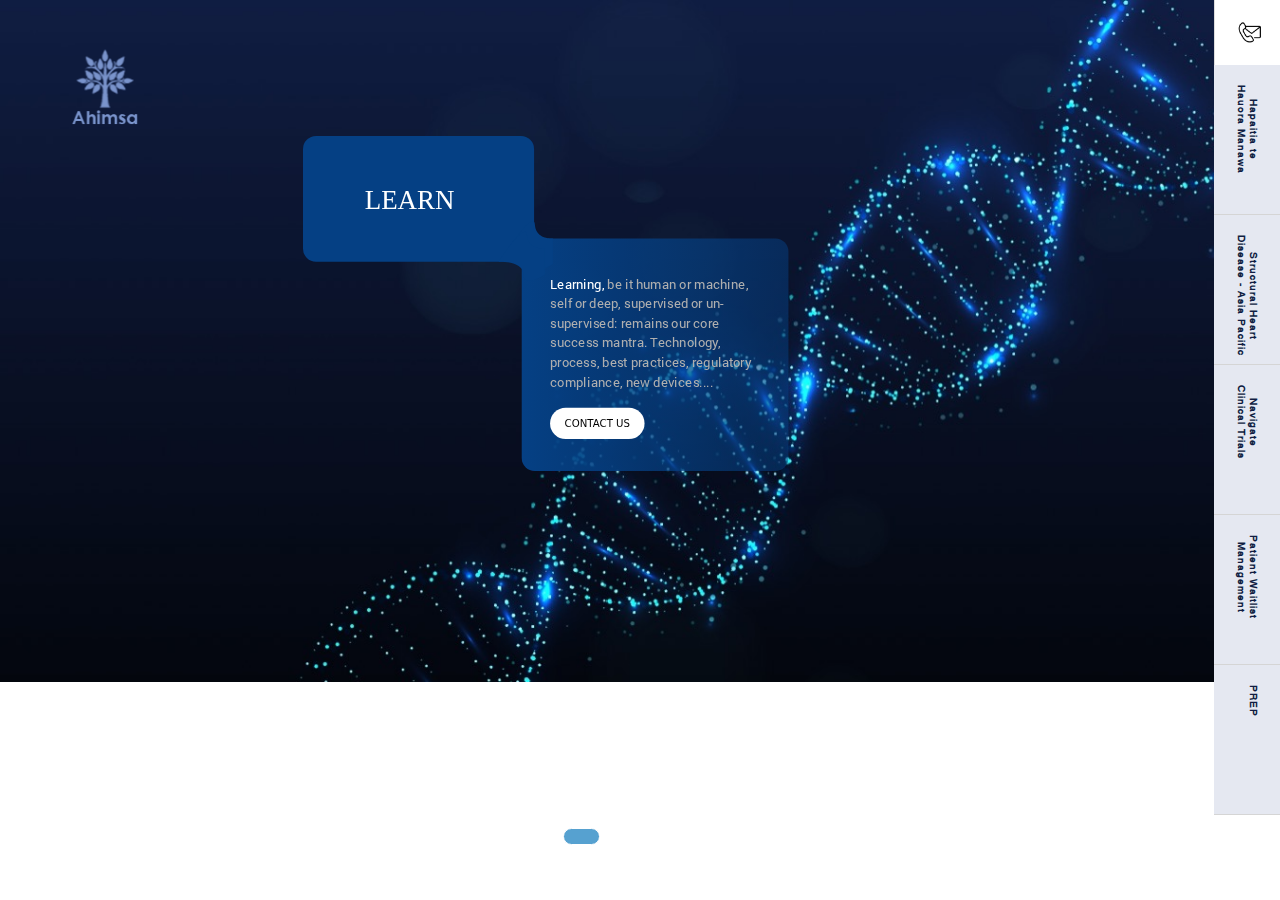
==== commit 3ab82090: "Add files via upload" ====
--- a/index.html
+++ b/index.html
@@ -273,7 +273,7 @@
                                         .text-cap-sub-1{
                                             font-family: 'Roboto' !important;
                                             font-weight: 300;
-                                            font-size: 14px;
+                                            font-size: 12px;
                                         }
                                     </style>
                                     
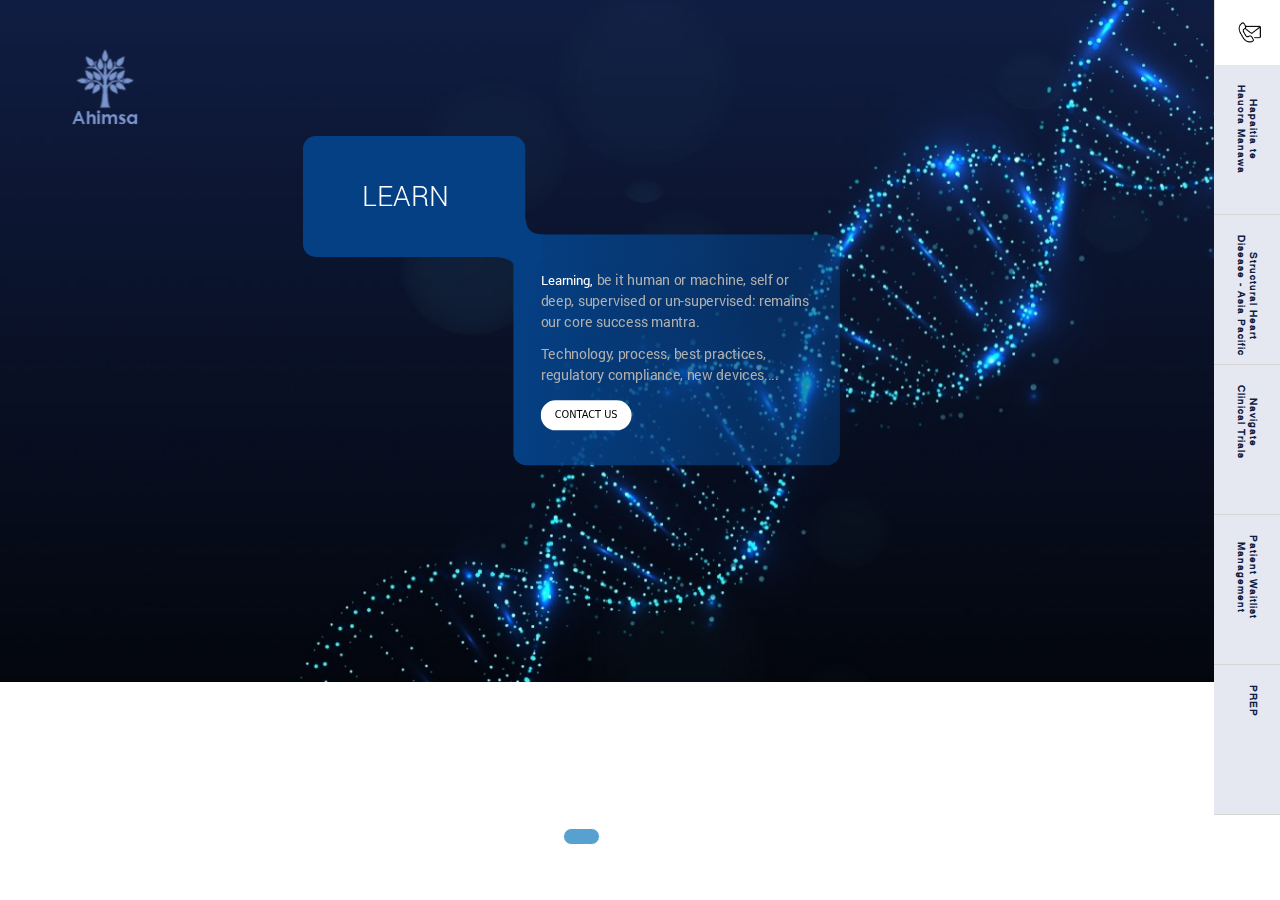
==== commit ada7246a: "Add files via upload" ====
--- a/index.html
+++ b/index.html
@@ -10,8 +10,7 @@
     <link rel="stylesheet" href="css/style.css">
     <link rel="stylesheet" href="css/responsive.css">
     <link rel="stylesheet" href="css/timeline.css">
-        <style>.carousel-inner{height:100vh} .slider-container{max-width: 100%; height: 100%; position: absolute; top: 0; left: 0; } .hide-container-bg::before{width: 0px !important; } .carousel-caption {position: absolute; left: 25%; top: 17%; width: 40%; } .carousel-caption-2 {position: absolute; left: 38%; top: 25%; width: 40%; } .slider-bg-b{fill: #054084; } .carousel-control-prev, .carousel-control-next{display: none !important; } .slider1-text-1{text-align: left;color: #ffffff;font-size:37px;font-weight:300;font-family: 'Roboto';} .slider1-text-2 p{text-align: left;color:#afafaf;font-size:18px;font-family: 'Roboto-Regular'; } .carousel-indicator {position: absolute; bottom: 5%; left: 0%; z-index: 2; justify-content: center; padding: 0; margin: 0; list-style: none; } .carousel-indicator button {display: block; list-style: none; text-indent: -99999px; border: 2px solid #c1c1c1; background: #fff !important; width: 15px !important; height: 15px !important; border-radius: 50% !important; margin: 10px 5px 10px 5px !important; transition: .25s ease; cursor: pointer; opacity: 1 !important; border: none !important; } .carousel-indicator .active{background: #56a1d0 !important; padding: 0px 10px !important; border-radius: 50px !important; border: solid 1px #fff !important; } .nut {padding: 11px 8px; background-color: #ffffff; border-radius: 50px; color: #000; border: none; text-transform: uppercase;text-align: center; width: 130px; margin: 22px 0px 0px 0px; transition: 1s !important ; font-size: 14px; } .nut:hover{background-color:#ffffff; }.text-high{font-size:18px !important;color: #fff !important;}.text-less{font-size:16px !important;}.about-head{font-family: 'Roboto' !important;
-    font-size: 12px;} </style>
+        <style>.carousel-inner{height:100vh} .slider-container{max-width: 100%; height: 100%; position: absolute; top: 0; left: 0; } .hide-container-bg::before{width: 0px !important; } .carousel-caption {position: absolute; left: 25%; top: 17%; width: 50%; } .carousel-caption-2 {position: absolute; left: 38%; top: 25%; width: 50%; } .slider-bg-b{fill: #054084; } .carousel-control-prev, .carousel-control-next{display: none !important; } .slider1-text-1{text-align: left;color: #ffffff;font-size:40px;font-weight:300;font-family: 'Roboto-Light';} .slider1-text-2 p{text-align: left;color:#afafaf;font-size:20px;font-family: 'Roboto-Regular'; } .carousel-indicator {position: absolute; bottom: 5%; left: 0%; z-index: 2; justify-content: center; padding: 0; margin: 0; list-style: none; } .carousel-indicator button {display: block; list-style: none; text-indent: -99999px; border: 2px solid #c1c1c1; background: #fff !important; width: 15px !important; height: 15px !important; border-radius: 50% !important; margin: 10px 5px 10px 5px !important; transition: .25s ease; cursor: pointer; opacity: 1 !important; border: none !important; } .carousel-indicator .active{background: #56a1d0 !important; padding: 0px 10px !important; border-radius: 50px !important; border: solid 1px #fff !important; } .nut {padding: 11px 8px; background-color: #ffffff; border-radius: 50px; color: #000; border: none; text-transform: uppercase;text-align: center; width: 130px; margin: 22px 0px 0px 0px;cursor:pointer;font-size: 14px; } .nut:hover{background-color:#101d42;color:#fff; }.text-high{font-size:18px !important;color: #fff !important;}.text-less{font-size:16px !important;}.about-head{font-family: 'Roboto-Light'!important;font-size: 12px;}.link{text-decoration: none;} </style>
         
 </head>
 
@@ -30,11 +29,11 @@
                     <button type="button" data-bs-target="#myCarousel" data-bs-slide-to="2" aria-label="Slide 3"></button>
                 </div>
                 <div class="carousel-inner">
-                     <div class="carousel-item active">
+                    <div class="carousel-item active">
                         <img class="d-block w-100" src="img/bg1.jpeg" alt="swamp">
                         <div class="container slider-container hide-container-bg">
                             <div class="carousel-caption">
-                                <svg id="Layer_1" data-name="Layer 1" xmlns="http://www.w3.org/2000/svg" viewBox="0 0 668 505">
+                                <svg id="Layer_1" data-name="Layer 1" xmlns="http://www.w3.org/2000/svg" viewBox="0 0 868 505">
                                     <defs>
                                         <linearGradient id="grad1" x1="0%" y1="0%" x2="100%" y2="0%">
                                             <stop offset="0%" style="stop-color:#054084;stop-opacity:1" />
@@ -43,31 +42,34 @@
                                     </defs>
                                     <g id="Group_27632" data-name="Group 27632">
                                         <rect x="0" y="0" id="Rectangle_221" data-name="Rectangle 221" class="slider-bg-b" width="318" height="173" rx="18" />
-                                        <rect id="Rectangle_223" data-name="Rectangle 223" x="301" y="141" width="367" height="320" rx="18" fill="url(#grad1)" />
+                                        <rect id="Rectangle_223" data-name="Rectangle 223" x="301" y="141" width="467" height="330" rx="18" fill="url(#grad1)" />
                                         <path id="Path_748" data-name="Path 748" class="slider-bg-b" d="M280.11,158.67s33.74-2.18,34,17.58,29.75,0,29.75,0V140.92s-23.15,2.14-24.75-18.86S280.11,158.67,280.11,158.67Z" />
                                         <path id="Path_749" data-name="Path 749" class="slider-bg-b" d="M269.15,173s33.74-2.18,34,17.58,29.76,0,29.76,0V155.24s-23.15,2.14-24.76-18.86S269.15,173,269.15,173Z" />
                                     </g>
-                                    <foreignObject x="85" y="60" width="250" height="100">
+                                    <foreignObject x="85" y="55" width="250" height="100">
                                         <div xmlns="http://www.w3.org/1999/xhtml" class="slider1-text-1">
                                             LEARN
                                         </div>
                                     </foreignObject>
-                                    <foreignObject x="340" y="190" width="300" height="300">
+                                    <foreignObject x="340" y="190" width="400" height="300">
                                         <div xmlns="http://www.w3.org/1999/xhtml" class="slider1-text-2">
-                                            <p><span class="text-high">Learning,</span> be it human or machine, self or deep, supervised or un-supervised: remains our core success mantra. Technology, process, best practices, regulatory compliance, new devices....
+                                            <p><span class="text-high">Learning,</span> be it human or machine, self or deep, supervised or un-supervised: remains our core success mantra. </p>
+                                            <p>Technology, process, best practices, regulatory compliance, new devices....
                                             </p>
-                                            <div class="nut">Contact Us</div>
+                                            <a class="link" href="contact.html">
+                                                <div class="nut">Contact Us</div>
+                                            </a>
                                         </div>
                                     </foreignObject>
                                 </svg>
                             </div>
                         </div>
-                    </div>
+                    </div> 
                      <div class="carousel-item">
                         <img class="d-block w-100" src="img/bg2.jpeg" alt="swamp">
                         <div class="container slider-container hide-container-bg">
                             <div class="carousel-caption-2">
-                                <svg version="1.1" id="Layer_1" xmlns="http://www.w3.org/2000/svg" xmlns:xlink="http://www.w3.org/1999/xlink" x="0px" y="0px" viewBox="0 0 668 505" style="enable-background:new 0 0 668 505;" xml:space="preserve">
+                                <svg version="1.1" id="Layer_1" xmlns="http://www.w3.org/2000/svg" xmlns:xlink="http://www.w3.org/1999/xlink" x="0px" y="0px" viewBox="0 0 868 505" style="enable-background:new 0 0 668 505;" xml:space="preserve">
                                     <defs>
                                         <linearGradient id="grad2" x1="100%" y1="0%" x2="0%" y2="0%">
                                             <stop offset="0%" style="stop-color:#054084;stop-opacity:1" />
@@ -75,27 +77,29 @@
                                         </linearGradient>
                                     </defs>
                                     <g id="Group_27632" data-name="Group 27632">
-                                        <rect id="Rectangle_221" data-name="Rectangle 221" class="slider-bg-b" x="350" width="318" height="173" rx="18"/>
-                                        <rect id="Rectangle_223" data-name="Rectangle 223" fill="url(#grad2)" y="141" width="367" height="320" rx="18"/>
-                                        <path id="Path_748" data-name="Path 748" class="slider-bg-b" d="M348.92,122.06c-1.6,21-24.75,18.86-24.75,18.86v35.33s29.52,19.76,29.75,0,34-17.58,34-17.58S350.52,101.05,348.92,122.06Z" transform="translate(0 0)"/>
-                                        <path id="Path_749" data-name="Path 749" class="slider-bg-b" d="M359.88,136.38c-1.61,21-24.76,18.86-24.76,18.86v35.33s29.53,19.75,29.76,0,34-17.58,34-17.58S361.48,115.37,359.88,136.38Z" transform="translate(0 0)"/>
+                                        <rect id="Rectangle_221" data-name="Rectangle 221" class="slider-bg-b" x="450" width="318" height="173" rx="18"/>
+                                        <rect id="Rectangle_223" data-name="Rectangle 223" fill="url(#grad2)" y="141" width="467" height="360" rx="18"/>
+                                        <path id="Path_748" data-name="Path 748" class="slider-bg-b" d="M348.92,122.06c-1.6,21-24.75,18.86-24.75,18.86v35.33s29.52,19.76,29.75,0,34-17.58,34-17.58S350.52,101.05,348.92,122.06Z" transform="translate(100 0)"/>
+                                        <path id="Path_749" data-name="Path 749" class="slider-bg-b" d="M359.88,136.38c-1.61,21-24.76,18.86-24.76,18.86v35.33s29.53,19.75,29.76,0,34-17.58,34-17.58S361.48,115.37,359.88,136.38Z" transform="translate(100 0)"/>
                                     </g>
-                                    <foreignObject x="415" y="60" width="300" height="173">
+                                    <foreignObject x="510" y="60" width="300" height="173">
                                         <div xmlns="http://www.w3.org/1999/xhtml" class="slider1-text-1">
                                            INNOVATE
                                         </div>
                                     </foreignObject>
-                                    <foreignObject x="40" y="190" width="300" height="300">
+                                    <foreignObject x="40" y="190" width="400" height="300">
                                         <div xmlns="http://www.w3.org/1999/xhtml" class="slider1-text-2">
                                             <p>
                                                 Bootcamps with care givers <span class="text-less">(nurses,
                                                 clinicians, managers & specialists)</span> policy
                                                 makers and patients help us to
                                                 <span class="text-high">innovate</span> right from the drawing
-                                                board. Simplify, imagine, discover,
+                                                board. </p><p>Simplify, imagine, discover,
                                                 interact, feedback, build...
                                             </p>
-                                            <div class="nut">Contact Us</div>
+                                            <a class="link" href="contact.html">
+                                                <div class="nut">Contact Us</div>
+                                            </a>
                                         </div>
                                     </foreignObject>
                                 </svg>
@@ -103,11 +107,11 @@
                             </div>
                         </div>
                     </div> 
-                    <div class="carousel-item">
+                    <div class="carousel-item ">
                         <img class="d-block w-100" src="img/bg3.jpg" alt="swamp">
                         <div class="container slider-container hide-container-bg">
                             <div class="carousel-caption">
-                                <svg id="Layer_1" data-name="Layer 1" xmlns="http://www.w3.org/2000/svg" viewBox="0 0 668 505">
+                                <svg id="Layer_1" data-name="Layer 1" xmlns="http://www.w3.org/2000/svg" viewBox="0 0 868 505">
                                     <defs>
                                         <linearGradient id="grad3" x1="0%" y1="0%" x2="100%" y2="0%">
                                             <stop offset="0%" style="stop-color:#054084;stop-opacity:1" />
@@ -116,26 +120,28 @@
                                     </defs>
                                     <g id="Group_27632" data-name="Group 27632">
                                         <rect x="0" y="0" id="Rectangle_221" data-name="Rectangle 221" class="slider-bg-b" width="318" height="173" rx="18" />
-                                        <rect id="Rectangle_223" data-name="Rectangle 223" x="301" y="141" width="367" height="320" rx="18" fill="url(#grad3)" />
+                                        <rect id="Rectangle_223" data-name="Rectangle 223" x="301" y="141" width="467" height="330" rx="18" fill="url(#grad3)" />
                                         <path id="Path_748" data-name="Path 748" class="slider-bg-b" d="M280.11,158.67s33.74-2.18,34,17.58,29.75,0,29.75,0V140.92s-23.15,2.14-24.75-18.86S280.11,158.67,280.11,158.67Z" />
                                         <path id="Path_749" data-name="Path 749" class="slider-bg-b" d="M269.15,173s33.74-2.18,34,17.58,29.76,0,29.76,0V155.24s-23.15,2.14-24.76-18.86S269.15,173,269.15,173Z" />
                                     </g>
-                                    <foreignObject x="40" y="60" width="300" height="173">
+                                    <foreignObject x="35" y="55" width="300" height="173">
                                         <div xmlns="http://www.w3.org/1999/xhtml" class="slider1-text-1">
                                             TRANSFORM
                                         </div>
                                     </foreignObject>
-                                    <foreignObject x="340" y="190" width="300" height="300">
+                                    <foreignObject x="340" y="190" width="400" height="300">
                                         <div xmlns="http://www.w3.org/1999/xhtml" class="slider1-text-2">
                                             <p>
                                                 Its a high time to <span class="text-high">transform</span>
                                                 legacy approaches to help scale,
                                                 extend reach and provide value to
-                                                patients. Plan, train, own, drive,
+                                                patients. </p><p>Plan, train, own, drive,
                                                 support, guide, mentor, focus,
                                                 evaluate, measure, change... 
                                             </p>
-                                            <div class="nut">Contact Us</div>
+                                            <a class="link" href="contact.html">
+                                                <div class="nut">Contact Us</div>
+                                            </a>
                                         </div>
                                     </foreignObject>
                                 </svg>
@@ -247,11 +253,11 @@
                     <div class="container" style="transform: translate(0%, 0%);">
                         <div class="entry m-0 p-0"></div>
                         <div class="entry m-0 p-0">
-                            <svg xmlns="http://www.w3.org/2000/svg" width="1268" height="454" viewBox="0 0 1068 454">
+                            <svg xmlns="http://www.w3.org/2000/svg" width="100%" height="100%" viewBox="0 0 1068 554">
                                 <g id="Group_28033" data-name="Group 28033" transform="translate(-49 -1267)">
                                     <g id="Group_28013" data-name="Group 28013" transform="translate(142 -200)">
                                         <rect id="Rectangle_221" data-name="Rectangle 221" width="450" height="187" rx="18" transform="translate(7 1467)" fill="#101d42" />
-                                        <rect id="Rectangle_223" data-name="Rectangle 223" width="636" height="302" rx="18" transform="translate(439 1619)" fill="#101d42" />
+                                        <rect id="Rectangle_223" data-name="Rectangle 223" width="535" height="332" rx="18" transform="translate(439 1619)" fill="#101d42" />
                                         <g id="Group_28011" data-name="Group 28011">
                                             <path id="Path_748" data-name="Path 748" d="M1865.94,242.777s36.378-2.352,36.624,18.95,32.085,0,32.085,0v-38.1s-24.962,2.313-26.691-20.335S1865.94,242.777,1865.94,242.777Z" transform="translate(-1449.907 1395.316)" fill="#101d42" />
                                             <path id="Path_749" data-name="Path 749" d="M1865.94,242.777s36.378-2.352,36.624,18.95,32.085,0,32.085,0v-38.1s-24.962,2.313-26.691-20.335S1865.94,242.777,1865.94,242.777Z" transform="translate(-1461.722 1410.754)" fill="#101d42" />
@@ -262,22 +268,31 @@
                                     </text>
                                     <style>
                                         .text-cap{
-                                            font-family: Roboto !important;
+                                            font-family: Roboto-Light !important;
                                             font-size: 20px;
+                                            fill:#fff;
                                         }
                                         .text-cap-sub{
-                                            font-family: 'Roboto' !important;
+                                            font-family: 'Roboto-Light' !important;
                                             font-weight: 300;
                                             font-size: 18px;
+                                            fill: #afafaf;
+                                        }
+                                        .text-cap-sub_1{
+                                            font-family: 'Roboto-Light' !important;
+                                            font-weight: 300;
+                                            font-size: 18px;
+                                            fill: #fff;
                                         }
                                         .text-cap-sub-1{
-                                            font-family: 'Roboto' !important;
+                                            font-family: 'Roboto-Light' !important;
                                             font-weight: 300;
-                                            font-size: 12px;
+                                            font-size: 14px;
+                                            fill: #afafaf;
                                         }
                                     </style>
                                     
-                                    <text class="about-sub2" transform="translate(191 1370)" fill="#fff">
+                                    <text class="about-sub2" transform="translate(191 1370)">
                                         <tspan class="text-cap">A</tspan>
                                         <tspan class="text-cap-sub" x="13" y="0">dvanced </tspan>
                                         <tspan class="text-cap" x="85" y="0">H</tspan>
@@ -287,83 +302,126 @@
                                         <tspan class="text-cap"x="245" y="0">M</tspan>
                                         <tspan class="text-cap-sub" x="263" y="0">anagement</tspan>
                                     </text>
-                                    <text class="about-sub2" transform="translate(191 1398)" fill="#fff">
+                                    <text class="about-sub2" transform="translate(191 1398)">
                                         <tspan class="text-cap-sub">&</tspan>
                                         <tspan class="text-cap">S</tspan>
                                         <tspan class="text-cap-sub" x="28" y="0">ocial </tspan>
-                                        <tspan class="text-cap" x="75" y="0">A</tspan>
-                                        <tspan class="text-cap-sub" x="89" y="0">nalytics.</tspan>
-                                        <tspan class="text-cap-sub" x="160" y="0">(ahimsa.global)</tspan>
+                                        <tspan class="text-cap" x="72" y="0">A</tspan>
+                                        <tspan class="text-cap-sub" x="85" y="0">nalytics</tspan>
+                                        <tspan class="text-cap-sub_1" x="150" y="0">(ahimsa.global)</tspan>
                                     </text>
-                                    <text class="about-content" width="636" height="302" transform="translate(628 1476)" fill="#fff">
+                                    <text class="about-content" width="535" height="302" transform="translate(615 1476)">
                                         <tspan class="text-cap-sub-1" x="0" y="0">
-                                            ahimsa started at a point of confluence. When a small, interdisciplinary team met to
+                                            ahimsa started at a point of confluence. When a small, interdisciplinary team
                                         </tspan>
                                         <tspan class="text-cap-sub-1" x="0" y="20">
-                                            discuss about solving an age old problem. 
+                                            met to discuss about solving an age old problem. 
                                         </tspan>
                                         <tspan class="text-cap-sub-1" x="0" y="55">&#x2022; How can technology help clinicians, provide best value to their patients? </tspan>
                                         <tspan class="text-cap-sub-1" x="0" y="75">&#x2022; How can process transformation enable productivity for the doctor? </tspan>
                                         <tspan class="text-cap-sub-1" x="0" y="95">&#x2022; How can patients contribute and be responsible towards their own health?</tspan>
-                                        <tspan class="text-cap-sub-1" x="0" y="130">We are a bunch of software engineers who specialize in AI / ML, big data, analytics, </tspan>
-                                        <tspan class="text-cap-sub-1" x="0" y="150">information architecture, HCI (Human Computer Interaction) principles, application design </tspan>
-                                        <tspan class="text-cap-sub-1" x="0" y="170">and QA. We are supported by a team of clinicians (specialists), policy makers, healthcare </tspan>
-                                        <tspan class="text-cap-sub-1" x="0" y="190">managers, nurses, regulatory compliance specialists, third party auditors from around the</tspan>
-                                        <tspan class="text-cap-sub-1" x="0" y="210">world (NZ, US, Netherlands, India)</tspan>
+                                        <tspan class="text-cap-sub-1" x="0" y="130">We are a bunch of software engineers who specialize in AI / ML, big data,</tspan>
+                                        <tspan class="text-cap-sub-1" x="0" y="150">analytics, information architecture, HCI (Human Computer Interaction)</tspan>
+                                        <tspan class="text-cap-sub-1" x="0" y="170">principles, application design and QA. We are supported by a team of</tspan>
+                                        <tspan class="text-cap-sub-1" x="0" y="190">clinicians (specialists), policy makers, healthcare managers, nurses,</tspan>
+                                        <tspan class="text-cap-sub-1" x="0" y="210">regulatory compliance specialists, third party auditors from around the</tspan>
+                                        <tspan class="text-cap-sub-1" x="0" y="230">world (NZ, US, Netherlands, India)</tspan>
                                     </text>
                                 </g>
                             </svg>
                         </div>
                         <style>
                             .content-split {
-                                transform: translate(16%, -210%);
+                                transform: translate(10%, -271%);
                             }
+
                             .timeline-split {
                                 text-align: left;
                                 width: 35%!important;
                                 margin-left: 0px !important;
                                 margin-top: 0px !important;
+                                display: flex;
                             }
                             .split-1, .split-2{
                                 width: 50%;
                                 padding:5px 0px;
+                                display: flex;
+                                align-items: center;
+                                flex-wrap: wrap;
                             }
                             .hidden-line{
                                 border-bottom: solid #ffffff00 1px;
+                                height:0px;
                             }
                             #Layer_51 text{
                                 font-weight: 500 !important;
                                 font-family: 'Roboto-Bold' !important;
                             }
+                            .split-icon{
+                                font-size:14px;
+                                color: #767778;
+                            }
+                            .timeline-text-reg{
+                                color: #767778;
+                            }
+                            .timeline-text-bold{
+                                color: #042480;
+                            }
                         </style>
+
                         <div class="entry hidden-line">
                             <div class="content-split">
                                 <div class="timeline-split">
                                     <div class="split-1">
-                                        <span class="timeline-text">&#x2605; click less</span>
+                                        <div class="split-icon">&#x2605;</div>
+                                        <div class="timeline-text">
+                                            <span class="timeline-text-bold">click</span> 
+                                            <span class="timeline-text-reg">less</span>
+                                        </div>
                                     </div>
                                     <div class="split-2">
-                                        <span class="timeline-text">&#x2605; decide faster</span>
+                                        <div class="split-icon">&#x2605;</div>
+                                        <div class="timeline-text">
+                                            <span class="timeline-text-bold">decide</span>
+                                            <span class="timeline-text-reg">faster</span>
+                                        </div>
                                     </div>
                                 </div>
                                 <div class="timeline-split">
                                     <div class="split-1">
-                                        <span class="timeline-text">&#x2605; share information</span>
+                                        <div class="split-icon">&#x2605;</div>
+                                        <div class="timeline-text">
+                                            <span class="timeline-text-bold">share</span> 
+                                            <span class="timeline-text-reg">information</span>
+                                        </div>
                                     </div>
                                     <div class="split-2">
-                                        <span class="timeline-text">&#x2605; engage patients</span>
+                                        <div class="split-icon">&#x2605;</div>
+                                        <div class="timeline-text">
+                                            <span class="timeline-text-reg">engage</span> 
+                                            <span class="timeline-text-bold">patients</span>
+                                        </div>
                                     </div>
                                 </div>
                                 <div class="timeline-split">
                                     <div class="split-1">
-                                        <span class="timeline-text">&#x2605; go paper-less</span>
+                                        <div class="split-icon">&#x2605;</div>
+                                        <div class="timeline-text">
+                                            <span class="timeline-text-reg">go</span> 
+                                            <span class="timeline-text-bold">paper-less</span>
+                                        </div>
                                     </div>
                                     <div class="split-2">
-                                        <span class="timeline-text">&#x2605; device agnostic</span>
+                                        <div class="split-icon">&#x2605;</div>
+                                        <div class="timeline-text">
+                                            <span class="timeline-text-reg">device</span>
+                                            <span class="timeline-text-bold">agnostic</span>
+                                        </div>
                                     </div>
                                 </div>
                             </div>
                         </div>
+                        <div class="entry m-0 p-0"></div>
                         <div class="entry">
                             <div class="indicator">
                                 <span></span>
--- a/css/style.css
+++ b/css/style.css
@@ -9,6 +9,10 @@
 @font-face {
   font-family: Helvetica-Bold;
   src: url(../font/Helvetica-Bold.ttf);
+}
+@font-face {
+  font-family: Roboto-Light;
+  src: url(../font/Roboto-Light.ttf);
 }
 @font-face {
   font-family: Roboto-Regular;
@@ -346,7 +350,7 @@
 }
 .timeline-text{
     font-family: 'Roboto-Regular' !important;
-    font-size: 18px;
+    font-size: 22px;
 }
 /*.about-sub2 tspan{
     font-size: 20px;
@@ -481,10 +485,8 @@
     font-family: 'Roboto-Bold';
 }
 .timeline-count, .timeline-text{
-    color: #101d42 !important;
     text-align: left;
-    padding: 0px 5px;
-
+    padding: 5px 5px;
 }
 
 #Layer_51 tspan {
